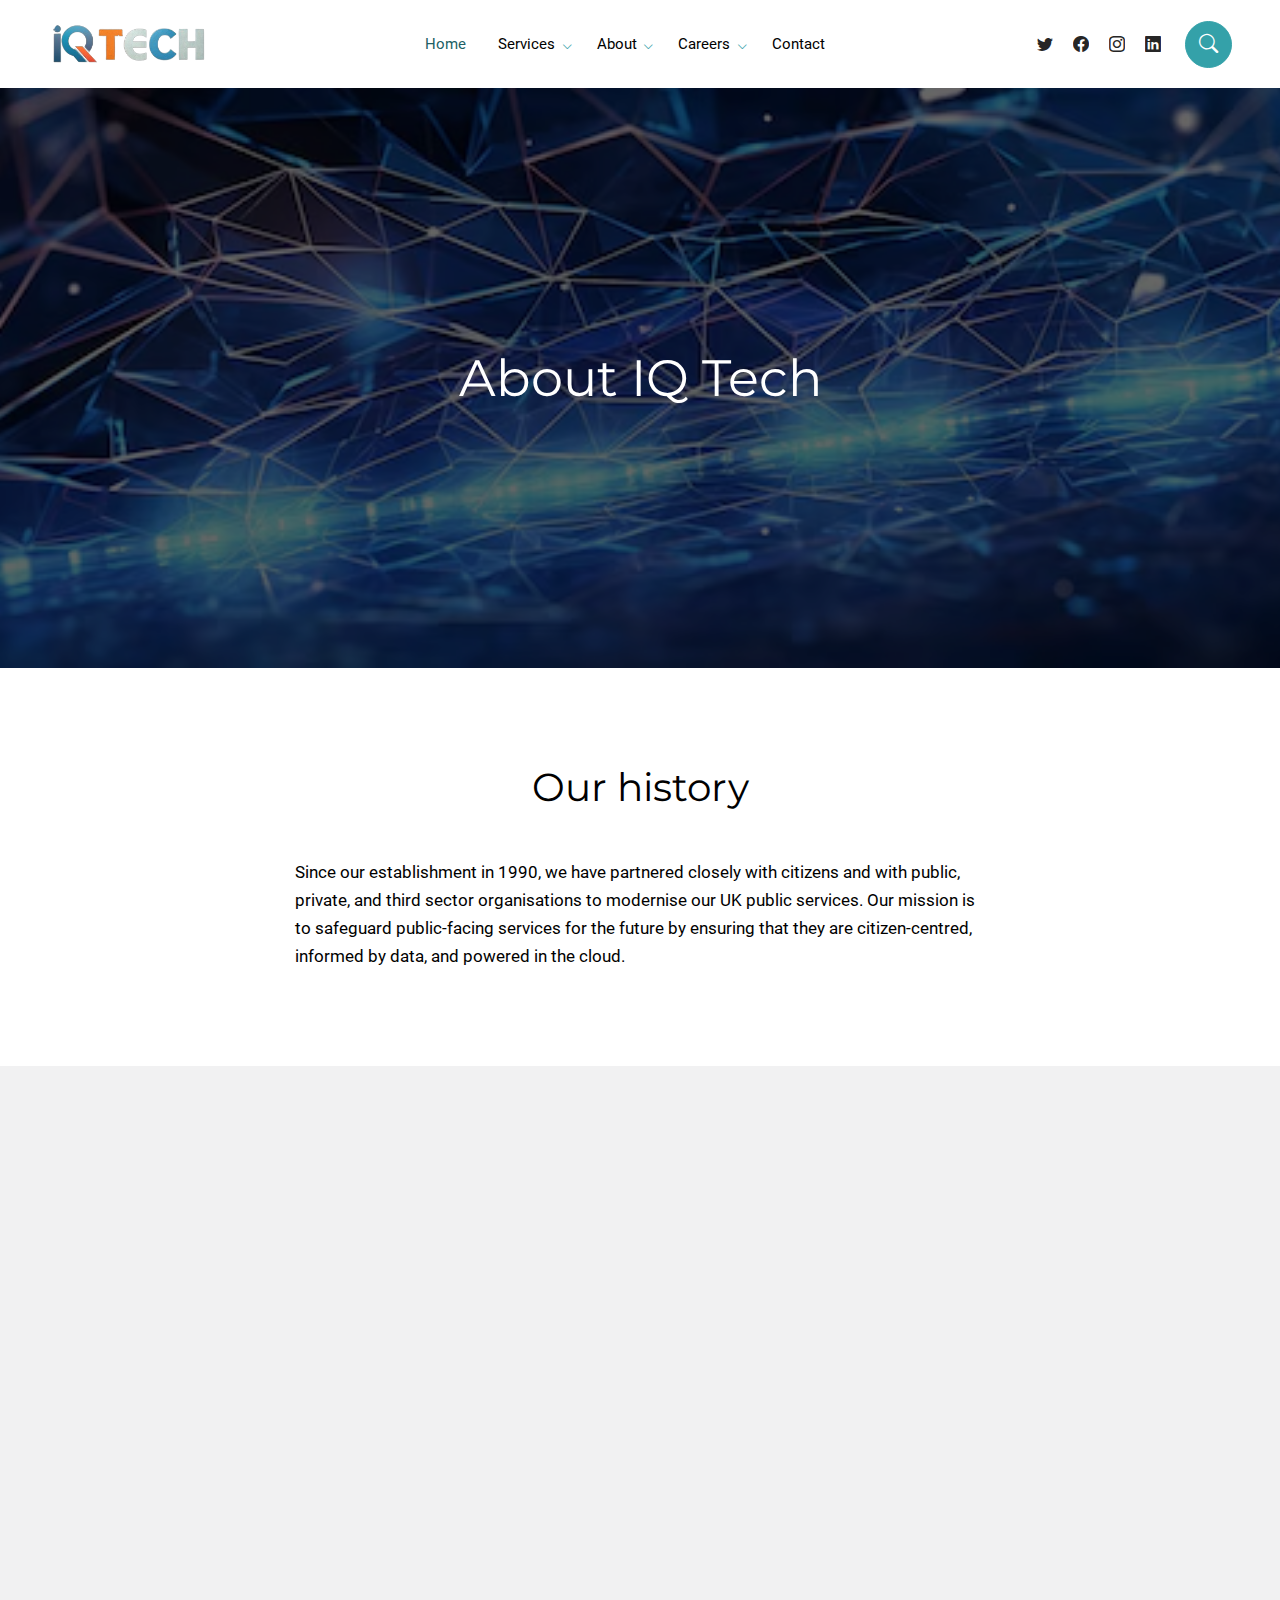
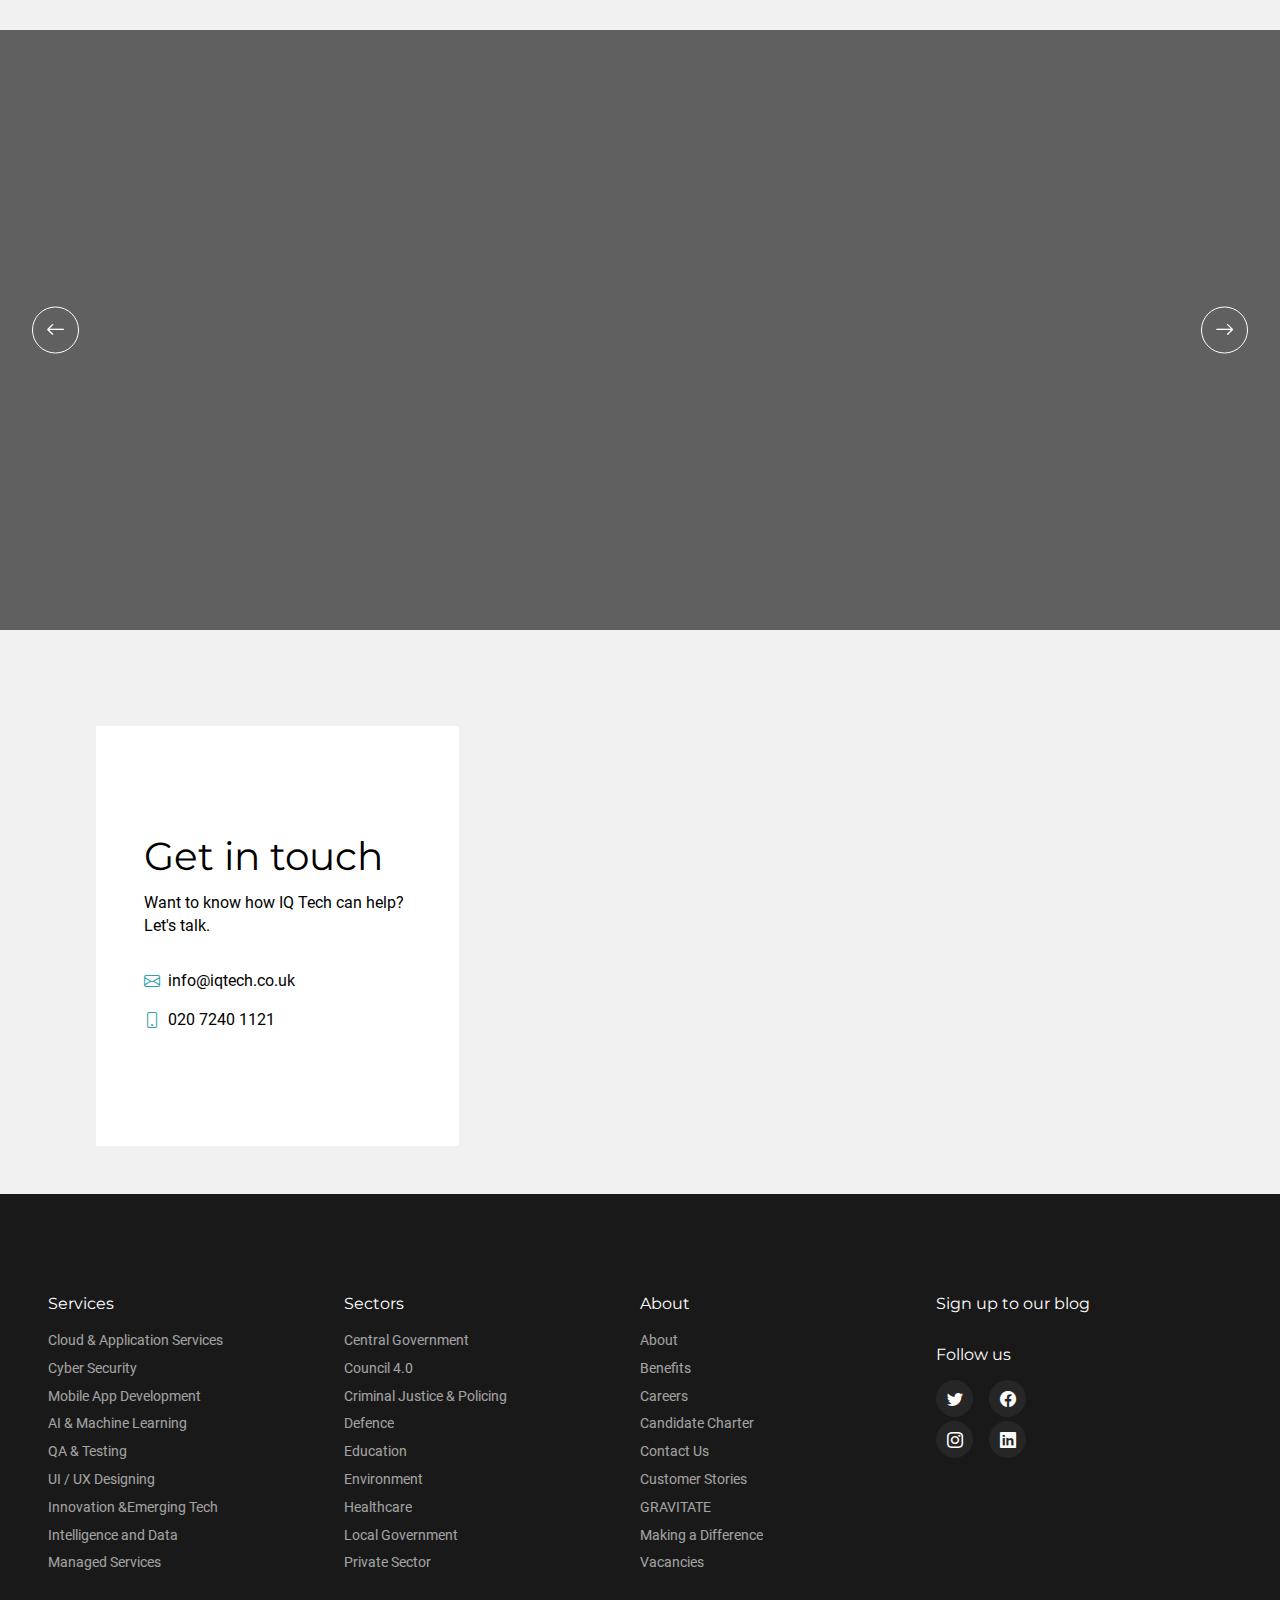
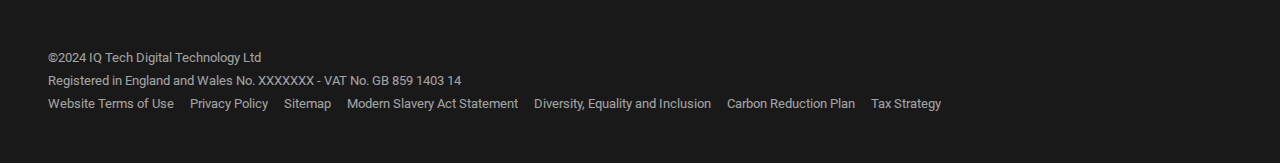
==== html/about.html @ 53923981 "some pages added" ====
<!DOCTYPE html>
<html lang="en" class=" supports csstransforms3d">

<head>
    <meta http-equiv="Content-Type" content="text/html; charset=UTF-8">

    <meta name="viewport" content="width=device-width, initial-scale=1, shrink-to-fit=no">
    <title>TECH - About</title>
    <meta name="description"
        content="Delivering end-to-end software solutions that are user-centric, secure, and designed for the future.">
    <meta property="og:locale" content="en_GB">
    <meta property="og:type" content="website">
    <meta property="og:title" content="IQ TECH">
    <meta property="og:description"
        content="Delivering end-to-end software solutions that are user-centric, secure, and designed for the future.">
    <!-- <meta property="og:url" content="https://methods.co.uk/"> -->
    <meta property="og:site_name" content="IQ TECH">
    <meta property="og:image" content="/image/favicon.png">

    <link data-size="32" rel="icon" type="image/png" sizes="32x32" href="/images/favicon.png">
    <link data-size="96" rel="icon" type="image/png" sizes="96x96" href="/images/favicon.png">
    <link data-size="16" rel="icon" type="image/png" sizes="16x16" href="/images/favicon.png">
    <meta name="robots" content="max-image-preview:large">
    <link rel="dns-prefetch" href="https://js-eu1.hs-scripts.com/">
    <style id="classic-theme-styles-inline-css" type="text/css">
        /*! This file is auto-generated */
        .wp-block-button__link {
            color: #fff;
            background-color: #32373c;
            border-radius: 9999px;
            box-shadow: none;
            text-decoration: none;
            padding: calc(.667em + 2px) calc(1.333em + 2px);
            font-size: 1.125em
        }

        .wp-block-file__button {
            background: #32373c;
            color: #fff;
            text-decoration: none
        }
    </style>
    <style id="global-styles-inline-css" type="text/css">
        body {
            --wp--preset--color--black: #000000;
            --wp--preset--color--cyan-bluish-gray: #abb8c3;
            --wp--preset--color--white: #ffffff;
            --wp--preset--color--pale-pink: #f78da7;
            --wp--preset--color--vivid-red: #cf2e2e;
            --wp--preset--color--luminous-vivid-orange: #ff6900;
            --wp--preset--color--luminous-vivid-amber: #fcb900;
            --wp--preset--color--light-green-cyan: #7bdcb5;
            --wp--preset--color--vivid-green-cyan: #00d084;
            --wp--preset--color--pale-cyan-blue: #8ed1fc;
            --wp--preset--color--vivid-cyan-blue: #0693e3;
            --wp--preset--color--vivid-purple: #9b51e0;
            --wp--preset--gradient--vivid-cyan-blue-to-vivid-purple: linear-gradient(135deg, rgba(6, 147, 227, 1) 0%, rgb(155, 81, 224) 100%);
            --wp--preset--gradient--light-green-cyan-to-vivid-green-cyan: linear-gradient(135deg, rgb(122, 220, 180) 0%, rgb(0, 208, 130) 100%);
            --wp--preset--gradient--luminous-vivid-amber-to-luminous-vivid-orange: linear-gradient(135deg, rgba(252, 185, 0, 1) 0%, rgba(255, 105, 0, 1) 100%);
            --wp--preset--gradient--luminous-vivid-orange-to-vivid-red: linear-gradient(135deg, rgba(255, 105, 0, 1) 0%, rgb(207, 46, 46) 100%);
            --wp--preset--gradient--very-light-gray-to-cyan-bluish-gray: linear-gradient(135deg, rgb(238, 238, 238) 0%, rgb(169, 184, 195) 100%);
            --wp--preset--gradient--cool-to-warm-spectrum: linear-gradient(135deg, rgb(74, 234, 220) 0%, rgb(151, 120, 209) 20%, rgb(207, 42, 186) 40%, rgb(238, 44, 130) 60%, rgb(251, 105, 98) 80%, rgb(254, 248, 76) 100%);
            --wp--preset--gradient--blush-light-purple: linear-gradient(135deg, rgb(255, 206, 236) 0%, rgb(152, 150, 240) 100%);
            --wp--preset--gradient--blush-bordeaux: linear-gradient(135deg, rgb(254, 205, 165) 0%, rgb(254, 45, 45) 50%, rgb(107, 0, 62) 100%);
            --wp--preset--gradient--luminous-dusk: linear-gradient(135deg, rgb(255, 203, 112) 0%, rgb(199, 81, 192) 50%, rgb(65, 88, 208) 100%);
            --wp--preset--gradient--pale-ocean: linear-gradient(135deg, rgb(255, 245, 203) 0%, rgb(182, 227, 212) 50%, rgb(51, 167, 181) 100%);
            --wp--preset--gradient--electric-grass: linear-gradient(135deg, rgb(202, 248, 128) 0%, rgb(113, 206, 126) 100%);
            --wp--preset--gradient--midnight: linear-gradient(135deg, rgb(2, 3, 129) 0%, rgb(40, 116, 252) 100%);
            --wp--preset--font-size--small: 13px;
            --wp--preset--font-size--medium: 20px;
            --wp--preset--font-size--large: 36px;
            --wp--preset--font-size--x-large: 42px;
            --wp--preset--spacing--20: 0.44rem;
            --wp--preset--spacing--30: 0.67rem;
            --wp--preset--spacing--40: 1rem;
            --wp--preset--spacing--50: 1.5rem;
            --wp--preset--spacing--60: 2.25rem;
            --wp--preset--spacing--70: 3.38rem;
            --wp--preset--spacing--80: 5.06rem;
            --wp--preset--shadow--natural: 6px 6px 9px rgba(0, 0, 0, 0.2);
            --wp--preset--shadow--deep: 12px 12px 50px rgba(0, 0, 0, 0.4);
            --wp--preset--shadow--sharp: 6px 6px 0px rgba(0, 0, 0, 0.2);
            --wp--preset--shadow--outlined: 6px 6px 0px -3px rgba(255, 255, 255, 1), 6px 6px rgba(0, 0, 0, 1);
            --wp--preset--shadow--crisp: 6px 6px 0px rgba(0, 0, 0, 1);
        }

        :where(.is-layout-flex) {
            gap: 0.5em;
        }

        :where(.is-layout-grid) {
            gap: 0.5em;
        }

        body .is-layout-flow>.alignleft {
            float: left;
            margin-inline-start: 0;
            margin-inline-end: 2em;
        }

        body .is-layout-flow>.alignright {
            float: right;
            margin-inline-start: 2em;
            margin-inline-end: 0;
        }

        body .is-layout-flow>.aligncenter {
            margin-left: auto !important;
            margin-right: auto !important;
        }

        body .is-layout-constrained>.alignleft {
            float: left;
            margin-inline-start: 0;
            margin-inline-end: 2em;
        }

        body .is-layout-constrained>.alignright {
            float: right;
            margin-inline-start: 2em;
            margin-inline-end: 0;
        }

        body .is-layout-constrained>.aligncenter {
            margin-left: auto !important;
            margin-right: auto !important;
        }

        body .is-layout-constrained> :where(:not(.alignleft):not(.alignright):not(.alignfull)) {
            max-width: var(--wp--style--global--content-size);
            margin-left: auto !important;
            margin-right: auto !important;
        }

        body .is-layout-constrained>.alignwide {
            max-width: var(--wp--style--global--wide-size);
        }

        body .is-layout-flex {
            display: flex;
        }

        body .is-layout-flex {
            flex-wrap: wrap;
            align-items: center;
        }

        body .is-layout-flex>* {
            margin: 0;
        }

        body .is-layout-grid {
            display: grid;
        }

        body .is-layout-grid>* {
            margin: 0;
        }

        :where(.wp-block-columns.is-layout-flex) {
            gap: 2em;
        }

        :where(.wp-block-columns.is-layout-grid) {
            gap: 2em;
        }

        :where(.wp-block-post-template.is-layout-flex) {
            gap: 1.25em;
        }

        :where(.wp-block-post-template.is-layout-grid) {
            gap: 1.25em;
        }

        .has-black-color {
            color: var(--wp--preset--color--black) !important;
        }

        .has-cyan-bluish-gray-color {
            color: var(--wp--preset--color--cyan-bluish-gray) !important;
        }

        .has-white-color {
            color: var(--wp--preset--color--white) !important;
        }

        .has-pale-pink-color {
            color: var(--wp--preset--color--pale-pink) !important;
        }

        .has-vivid-red-color {
            color: var(--wp--preset--color--vivid-red) !important;
        }

        .has-luminous-vivid-orange-color {
            color: var(--wp--preset--color--luminous-vivid-orange) !important;
        }

        .has-luminous-vivid-amber-color {
            color: var(--wp--preset--color--luminous-vivid-amber) !important;
        }

        .has-light-green-cyan-color {
            color: var(--wp--preset--color--light-green-cyan) !important;
        }

        .has-vivid-green-cyan-color {
            color: var(--wp--preset--color--vivid-green-cyan) !important;
        }

        .has-pale-cyan-blue-color {
            color: var(--wp--preset--color--pale-cyan-blue) !important;
        }

        .has-vivid-cyan-blue-color {
            color: var(--wp--preset--color--vivid-cyan-blue) !important;
        }

        .has-vivid-purple-color {
            color: var(--wp--preset--color--vivid-purple) !important;
        }

        .has-black-background-color {
            background-color: var(--wp--preset--color--black) !important;
        }

        .has-cyan-bluish-gray-background-color {
            background-color: var(--wp--preset--color--cyan-bluish-gray) !important;
        }

        .has-white-background-color {
            background-color: var(--wp--preset--color--white) !important;
        }

        .has-pale-pink-background-color {
            background-color: var(--wp--preset--color--pale-pink) !important;
        }

        .has-vivid-red-background-color {
            background-color: var(--wp--preset--color--vivid-red) !important;
        }

        .has-luminous-vivid-orange-background-color {
            background-color: var(--wp--preset--color--luminous-vivid-orange) !important;
        }

        .has-luminous-vivid-amber-background-color {
            background-color: var(--wp--preset--color--luminous-vivid-amber) !important;
        }

        .has-light-green-cyan-background-color {
            background-color: var(--wp--preset--color--light-green-cyan) !important;
        }

        .has-vivid-green-cyan-background-color {
            background-color: var(--wp--preset--color--vivid-green-cyan) !important;
        }

        .has-pale-cyan-blue-background-color {
            background-color: var(--wp--preset--color--pale-cyan-blue) !important;
        }

        .has-vivid-cyan-blue-background-color {
            background-color: var(--wp--preset--color--vivid-cyan-blue) !important;
        }

        .has-vivid-purple-background-color {
            background-color: var(--wp--preset--color--vivid-purple) !important;
        }

        .has-black-border-color {
            border-color: var(--wp--preset--color--black) !important;
        }

        .has-cyan-bluish-gray-border-color {
            border-color: var(--wp--preset--color--cyan-bluish-gray) !important;
        }

        .has-white-border-color {
            border-color: var(--wp--preset--color--white) !important;
        }

        .has-pale-pink-border-color {
            border-color: var(--wp--preset--color--pale-pink) !important;
        }

        .has-vivid-red-border-color {
            border-color: var(--wp--preset--color--vivid-red) !important;
        }

        .has-luminous-vivid-orange-border-color {
            border-color: var(--wp--preset--color--luminous-vivid-orange) !important;
        }

        .has-luminous-vivid-amber-border-color {
            border-color: var(--wp--preset--color--luminous-vivid-amber) !important;
        }

        .has-light-green-cyan-border-color {
            border-color: var(--wp--preset--color--light-green-cyan) !important;
        }

        .has-vivid-green-cyan-border-color {
            border-color: var(--wp--preset--color--vivid-green-cyan) !important;
        }

        .has-pale-cyan-blue-border-color {
            border-color: var(--wp--preset--color--pale-cyan-blue) !important;
        }

        .has-vivid-cyan-blue-border-color {
            border-color: var(--wp--preset--color--vivid-cyan-blue) !important;
        }

        .has-vivid-purple-border-color {
            border-color: var(--wp--preset--color--vivid-purple) !important;
        }

        .has-vivid-cyan-blue-to-vivid-purple-gradient-background {
            background: var(--wp--preset--gradient--vivid-cyan-blue-to-vivid-purple) !important;
        }

        .has-light-green-cyan-to-vivid-green-cyan-gradient-background {
            background: var(--wp--preset--gradient--light-green-cyan-to-vivid-green-cyan) !important;
        }

        .has-luminous-vivid-amber-to-luminous-vivid-orange-gradient-background {
            background: var(--wp--preset--gradient--luminous-vivid-amber-to-luminous-vivid-orange) !important;
        }

        .has-luminous-vivid-orange-to-vivid-red-gradient-background {
            background: var(--wp--preset--gradient--luminous-vivid-orange-to-vivid-red) !important;
        }

        .has-very-light-gray-to-cyan-bluish-gray-gradient-background {
            background: var(--wp--preset--gradient--very-light-gray-to-cyan-bluish-gray) !important;
        }

        .has-cool-to-warm-spectrum-gradient-background {
            background: var(--wp--preset--gradient--cool-to-warm-spectrum) !important;
        }

        .has-blush-light-purple-gradient-background {
            background: var(--wp--preset--gradient--blush-light-purple) !important;
        }

        .has-blush-bordeaux-gradient-background {
            background: var(--wp--preset--gradient--blush-bordeaux) !important;
        }

        .has-luminous-dusk-gradient-background {
            background: var(--wp--preset--gradient--luminous-dusk) !important;
        }

        .has-pale-ocean-gradient-background {
            background: var(--wp--preset--gradient--pale-ocean) !important;
        }

        .has-electric-grass-gradient-background {
            background: var(--wp--preset--gradient--electric-grass) !important;
        }

        .has-midnight-gradient-background {
            background: var(--wp--preset--gradient--midnight) !important;
        }

        .has-small-font-size {
            font-size: var(--wp--preset--font-size--small) !important;
        }

        .has-medium-font-size {
            font-size: var(--wp--preset--font-size--medium) !important;
        }

        .has-large-font-size {
            font-size: var(--wp--preset--font-size--large) !important;
        }

        .has-x-large-font-size {
            font-size: var(--wp--preset--font-size--x-large) !important;
        }

        .wp-block-navigation a:where(:not(.wp-element-button)) {
            color: inherit;
        }

        :where(.wp-block-post-template.is-layout-flex) {
            gap: 1.25em;
        }

        :where(.wp-block-post-template.is-layout-grid) {
            gap: 1.25em;
        }

        :where(.wp-block-columns.is-layout-flex) {
            gap: 2em;
        }

        :where(.wp-block-columns.is-layout-grid) {
            gap: 2em;
        }

        .wp-block-pullquote {
            font-size: 1.5em;
            line-height: 1.6;
        }
    </style>
    <link rel="stylesheet" href="https://cdn.jsdelivr.net/npm/bootstrap-icons@1.11.3/font/bootstrap-icons.min.css">
    <link rel="stylesheet" href="/stylesheet/style.css" media="all">
    <!-- <link rel="stylesheet" href="/stylesheet/cloud.css" media="all"> -->
    <!-- <link rel="stylesheet" href="/stylesheet/service_style.css" media="all"> -->
    <script type="text/javascript" async="" src="/javascript/js"></script>
    <script type="text/javascript" class="hsq-set-content-id" data-content-id="standard-page">
        var _hsq = _hsq || [];
        _hsq.push(["setContentType", "standard-page"]);
    </script>

    <!-- <script type="text/javascript" charset="UTF-8"   src="/javascript/05c82fe4e4d22ca01578c3bb2ef0203f.js.download"></script> -->

</head>


<body class="page-template-default page page-id-196 page-child parent-pageid-122">
    <div id="hs-web-interactives-top-push-anchor" class="go3670563033"></div>

    <header data-current-page="home" class="section-in section-been">
        <nav id="main-nav" class="c-main-nav">
            <div class="container">
                <div class="c-main-nav-logo">
                    <a href="/index.html" class="logo-container"><img src="/images/logo.png" alt="IQ TECH"></a>
                </div>
                <ul class="c-main-nav-links c-main-nav-links--p">
                    <li class="page-link" data-page-name="home">
                        <a href="/index.html">Home</a>
                    </li>

                    <li class="page-link has-children" tabindex="0" data-page-name="Services">
                        <a href="/html/services.html">Services<i class="bi-chevron-down"></i></a>
                        <div class="children">
                            <div class="children__title">
                                <p>What we do</p>
                                <p class="h3">Services &amp; solutions</p>
                            </div>
                            <ul class="children__links">
                                <li>
                                    <a href="/html/cloud.html"><span>Cloud and Application Services<i
                                                class="bi-arrow-right"></i></span></a>
                                </li>
                                <li>
                                    <a href=""><span>Cyber Security<i class="bi-arrow-right"></i></span></a>
                                </li>
                                <li>
                                    <a href=""><span>Mobile App Development<i class="bi-arrow-right"></i></span></a>
                                </li>
                                <li>
                                    <a href=""><span>AI & Machine Learning<i class="bi-arrow-right"></i></span></a>
                                </li>
                                <li>
                                    <a href=""><span>UI/UX Designing<i class="bi-arrow-right"></i></span></a>
                                </li>
                                <li>
                                    <a href=""><span>QA & Testing<i class="bi-arrow-right"></i></span></a>
                                </li>
                                <li>
                                    <a href=""><span>Innovation and Emerging Technology<i
                                                class="bi-arrow-right"></i></span></a>
                                </li>
                                <li>
                                    <a href=""><span>Intelligence and Data<i class="bi-arrow-right"></i></span></a>
                                </li>
                                <li>
                                    <a href=""><span>Managed Services<i class="bi-arrow-right"></i></span></a>
                                </li>

                            </ul>
                        </div>
                        <i class="bi-chevron-down"></i>
                    </li>

                    <li class="page-link has-children " tabindex="0" data-page-name="about">
                        <a href="/html/about.html">About<i class="bi-chevron-down"></i></a>
                        <div class="children">
                            <div class="children__title">
                                <p>About</p>
                                <p class="h3">Who we are</p>
                            </div>
                            <ul class="children__links">
                                <li>
                                    <a href="#"><span>Customer Stories<i class="bi-arrow-right"></i></span></a>
                                    <span class="sub-text">View our work</span>
                                </li>
                                <li>
                                    <a href="#"><span>Frameworks<i class="bi-arrow-right"></i></span></a>
                                    <span class="sub-text">Procuring through Iq Tech frameworks</span>
                                </li>
                                <li>
                                    <a href="#"><span>Making a
                                            Difference<i class="bi-arrow-right"></i></span></a>
                                    <span class="sub-text">Our social value approach</span>
                                </li>
                                <li>
                                    <a href="#"><span>Partnerships<i class="bi-arrow-right"></i></span></a>
                                    <span class="sub-text">Our partners</span>
                                </li>

                            </ul>
                        </div>
                        <i class="bi-chevron-down"></i>
                    </li>

                    <li class="page-link has-children" tabindex="0" data-page-name="careers">
                        <a href="#">Careers<i class="bi-chevron-down"></i></a>
                        <div class="children">
                            <div class="children__title">
                                <p>Careers</p>
                                <p class="h3">Work with us</p>
                            </div>
                            <ul class="children__links">
                                <li>
                                    <a href="#"><span>Benefits<i class="bi-arrow-right"></i></span></a>
                                    <span class="sub-text">We offer a range of benefits</span>
                                </li>
                                <li>
                                    <a href="#"><span>Candidate Charter<i class="bi-arrow-right"></i></span></a>
                                    <span class="sub-text">Our promise to you as an applicant</span>
                                </li>

                                <li>
                                    <a href="#"><span>Vacancies<i class="bi-arrow-right"></i></span></a>
                                    <span class="sub-text">View our vacancies</span>
                                </li>
                                <li>
                                    <a href="#"><span>GRAVITATE<i class="bi-arrow-right"></i></span></a>
                                    <span class="sub-text">Graduates, Returners, Apprentices, Veterans, Interns, Into
                                        tech and Transformation Employment</span>
                                </li>
                            </ul>
                        </div>
                        <i class="bi-chevron-down"></i>
                    </li>

                    <li class="page-link" data-page-name="contact-us">
                        <a href="#">Contact</a>
                    </li>
                </ul>

                <ul class="c-main-nav-links c-main-nav-links--s">
                    <li class="page-link page-link--social"><a href="#" target="_blank" rel="noreferrer"
                            aria-label="Follow us on Twitter"><i class="bi-twitter"></i></a></li>
                    <li class="page-link page-link--social"><a href="#" target="_blank" rel="noreferrer"
                            aria-label="Follow us on Facebook"><i class="bi-facebook"></i></a></li>
                    <li class="page-link page-link--social"><a href="#" target="_blank" rel="noreferrer"
                            aria-label="Follow us on Instagram"><i class="bi-instagram"></i></a></li>
                    <li class="page-link page-link--social"><a href="#" target="_blank" rel="noreferrer"
                            aria-label="Follow us on LinkedIn"><i class="bi-linkedin"></i></a></li>
                    <li class="search">
                        <a href="#" id="s-trigger" class="s-trigger" aria-label="Search">
                            <i class="bi-search"></i>
                        </a>
                        <form role="search" method="get" id="searchform" class="searchform" action=""
                            data-hs-cf-bound="true">
                            <div>
                                <label class="screen-reader-text" for="s">Search for:</label>
                                <input type="text" value="" name="s" id="s">
                                <input type="submit" id="searchsubmit" value="Search">
                            </div>
                        </form> <button id="close-search" class="close" aria-label="Close search bar"><i
                                class="bi-plus"></i></button>
                    </li>
                </ul>

                <button id="nav-toggle" class="nav-toggle">
                    Menu
                    <span class="lines"></span>
                </button>
            </div>
        </nav>
    </header>

    <main>
        <section class="c-page-header ll-image section-been section-init"
            style="background-image: url(&quot;/images/background.png&quot;);">
            <div class="container">
                <div class="c-page-header-inner">
                    <div class="c-page-header-content">
                        <h1>About IQ Tech</h1>
                    </div>
                </div>
            </div>
        </section> <!-- blocks -->
        <section class="c-block c-block--cols section-in section-been">
            <div class="container container--block">
                <h2 class="c-block-title">Our history</h2>
            </div>
            <div class="container container--sml narrow">
                <div class="col">
                    <div class="wysiwyg-content">
                        <p style="text-align: left;">Since our establishment in 1990, we have partnered closely with
                            citizens and with public, private, and third sector organisations to modernise our UK public
                            services. Our mission is to safeguard public-facing services for the future by ensuring that
                            they are citizen-centred, informed by data, and powered in the cloud.</p>
                    </div>
                </div>
            </div>
            <div class="container container--block">
            </div>
        </section>


        <section class="c-block c-block--cols c-block--grey section-init">
            <div class="container container--block">
                <h2 class="c-block-title">We’re committed to having a positive social impact and enjoy an enviable track
                    record of delivering real savings and benefits</h2>
            </div>
            <div class="container container--sml">
                <div class="col col--50">
                    <div class="wysiwyg-content">
                        <p>We achieve social impact by helping you move from siloed, legacy infrastructure to modern,
                            data-enabled technology and ways of working. This allows you to keep infrastructure costs
                            low and focus on doing what you do best, i.e. delivering front-line services.</p>
                    </div>
                </div>
                <div class="col col--50">
                    <div class="wysiwyg-content">
                        <p><span class="TextRun SCXW76545193 BCX0" lang="EN-US" xml:lang="EN-US"
                                data-contrast="none"><span class="NormalTextRun SCXW76545193 BCX0">With Methods, you
                                    access a range of specialist skills and industry expertise to transform
                                    your&nbsp;</span></span><span class="TextRun SCXW76545193 BCX0" lang="EN-US"
                                xml:lang="EN-US" data-contrast="none"><span
                                    class="SpellingError SCXW76545193 BCX0">organisation</span></span><span
                                class="TextRun SCXW76545193 BCX0" lang="EN-US" xml:lang="EN-US"
                                data-contrast="none"><span class="NormalTextRun SCXW76545193 BCX0">&nbsp;for the digital
                                    age, break free of expensive suppliers, and take control of your customer
                                    relationships and operating model.</span></span><span class="EOP SCXW76545193 BCX0"
                                data-ccp-props="{&quot;201341983&quot;:0,&quot;335559739&quot;:160,&quot;335559740&quot;:259}">&nbsp;</span>
                        </p>
                    </div>
                </div>
            </div>
            <div class="container container--block">
            </div>
        </section>


        <section class="c-block c-block--customer-stories no-cta full-w no-p section-init">
            <div id="c-customer-stories-list-full-w"
                class="c-customer-stories-list-full-w slick-initialized slick-slider"><button
                    class="slick-prev slick-arrow" aria-label="Previous" type="button" fdprocessedid="vdh427"><i
                        class="bi-arrow-left"></i></button>
                <div class="slick-list draggable">
                    <div class="slick-track"
                        style="opacity: 1; width: 16720px; transform: translate3d(-1520px, 0px, 0px);">
                        <div class="ll-image customer-story slick-slide slick-cloned" data-ll-type="bg"
                            data-ll-src="/wp-content/uploads/2020/04/laptop-2557468_1920.jpg" data-slick-index="-1"
                            aria-hidden="true" tabindex="-1" style="width: 1520px; height: 463.2px;">
                            <div class="container">
                                <div class="customer-story__content">
                                    <div class="ll-image logo-wrapper" data-ll-type="el"
                                        data-ll-src="/wp-content/uploads/2020/04/Innovate-UK-logo.png"
                                        data-ll-alt="Innovate UK logo"></div>
                                    <h3><span>Salesforce® CRM implementation</span></h3>
                                    <p class="p-lg">Getting rid of old data silos and bringing all the customer data
                                        onto one platform has enabled Innovate UK to improve its communication with
                                        customers and its service delivery</p>
                                    <div class="cta-wrapper">
                                        <a href="https://methods.co.uk/customer-stories/salesforce-crm-implementation/"
                                            class="btn" tabindex="-1"><span>Read full story</span><i
                                                class="bi-arrow-right"></i></a>
                                    </div>
                                </div>
                            </div>
                        </div>
                        <div class="ll-image customer-story slick-slide slick-current slick-active" data-ll-type="bg"
                            data-ll-src="/wp-content/uploads/2020/05/National-Lottery-Heritage-Fund.jpg"
                            data-slick-index="0" aria-hidden="false" style="width: 1520px; height: 463.2px;">
                            <div class="container">
                                <div class="customer-story__content">
                                    <div class="ll-image logo-wrapper" data-ll-type="el"
                                        data-ll-src="/wp-content/uploads/2020/03/English-logo-Colour-CMYK-PNG.png"
                                        data-ll-alt="Heritage Fund logo"></div>
                                    <h3><span>Implementing a grants system that could be easily adapted to meet
                                            ever-changing business needs</span></h3>
                                    <p class="p-lg">NLHF required a single view system that would improve monitoring and
                                        authorisation of grants</p>
                                    <div class="cta-wrapper">
                                        <a href="https://methods.co.uk/customer-stories/implementing-a-grants-system-that-could-be-easily-adapted-to-meet-ever-changing-business-needs/"
                                            class="btn" tabindex="0"><span>Read full story</span><i
                                                class="bi-arrow-right"></i></a>
                                    </div>
                                </div>
                            </div>
                        </div>
                        <div class="ll-image customer-story slick-slide" data-ll-type="bg"
                            data-ll-src="/wp-content/uploads/2020/08/Swindon-Council-Customer-Story.jpg"
                            data-slick-index="1" aria-hidden="true" tabindex="-1"
                            style="width: 1520px; height: 463.2px;">
                            <div class="container">
                                <div class="customer-story__content">
                                    <div class="ll-image logo-wrapper" data-ll-type="el"
                                        data-ll-src="/wp-content/uploads/2020/03/Swindon-Borough-Council.png"
                                        data-ll-alt="Swindon Borough Council logo"></div>
                                    <h3><span>Transforming services through digital adoption</span></h3>
                                    <p class="p-lg">Methods worked collaboratively with the council to identify and
                                        provide business cases with saving opportunities of approximately £3M as part of
                                        digital transformation</p>
                                    <div class="cta-wrapper">
                                        <a href="https://methods.co.uk/customer-stories/transforming-services-through-digital-adoption/"
                                            class="btn" tabindex="-1"><span>Read full story</span><i
                                                class="bi-arrow-right"></i></a>
                                    </div>
                                </div>
                            </div>
                        </div>
                        <div class="ll-image customer-story slick-slide" data-ll-type="bg"
                            data-ll-src="/wp-content/uploads/2020/04/ESFA-Apprenticeship.jpg" data-slick-index="2"
                            aria-hidden="true" tabindex="-1" style="width: 1520px; height: 463.2px;">
                            <div class="container">
                                <div class="customer-story__content">
                                    <div class="ll-image logo-wrapper" data-ll-type="el"
                                        data-ll-src="/wp-content/uploads/2020/03/ESFA_v1.png"
                                        data-ll-alt="Education &amp; Skills Funding Agency logo"></div>
                                    <h3><span>Mapping out a ‘future state’ for the Education and Skills Funding Agency
                                            Apprenticeship Service</span></h3>
                                    <p class="p-lg">ESFA were looking to map out a ‘future state’ for their
                                        Apprenticeship Service enabling them to achieve ambitious government targets</p>
                                    <div class="cta-wrapper">
                                        <a href="https://methods.co.uk/customer-stories/mapping-out-a-future-state-for-the-education-and-skills-funding-agency-apprenticeship-service/"
                                            class="btn" tabindex="-1"><span>Read full story</span><i
                                                class="bi-arrow-right"></i></a>
                                    </div>
                                </div>
                            </div>
                        </div>
                        <div class="ll-image customer-story slick-slide" data-ll-type="bg"
                            data-ll-src="/wp-content/uploads/2020/04/Ethnicity-Facts-Figures.jpg" data-slick-index="3"
                            aria-hidden="true" tabindex="-1" style="width: 1520px; height: 463.2px;">
                            <div class="container">
                                <div class="customer-story__content">
                                    <div class="ll-image logo-wrapper" data-ll-type="el"
                                        data-ll-src="/wp-content/uploads/2020/05/Race-Disparity-Unit.png"
                                        data-ll-alt="Race Disparity Unit Logo"></div>
                                    <h3><span>Making data accessible to everyone</span></h3>
                                    <p class="p-lg">Discover how we brought datasets from across government together in
                                        a solution the UK Statistics Authority described as “an exemplar”</p>
                                    <div class="cta-wrapper">
                                        <a href="https://methods.co.uk/customer-stories/making-data-accessible-to-everyone/"
                                            class="btn" tabindex="-1"><span>Read full story</span><i
                                                class="bi-arrow-right"></i></a>
                                    </div>
                                </div>
                            </div>
                        </div>
                        <div class="ll-image customer-story slick-slide" data-ll-type="bg"
                            data-ll-src="/wp-content/uploads/2020/04/laptop-2557468_1920.jpg" data-slick-index="4"
                            aria-hidden="true" tabindex="-1" style="width: 1520px; height: 463.2px;">
                            <div class="container">
                                <div class="customer-story__content">
                                    <div class="ll-image logo-wrapper" data-ll-type="el"
                                        data-ll-src="/wp-content/uploads/2020/04/Innovate-UK-logo.png"
                                        data-ll-alt="Innovate UK logo"></div>
                                    <h3><span>Salesforce® CRM implementation</span></h3>
                                    <p class="p-lg">Getting rid of old data silos and bringing all the customer data
                                        onto one platform has enabled Innovate UK to improve its communication with
                                        customers and its service delivery</p>
                                    <div class="cta-wrapper">
                                        <a href="https://methods.co.uk/customer-stories/salesforce-crm-implementation/"
                                            class="btn" tabindex="-1"><span>Read full story</span><i
                                                class="bi-arrow-right"></i></a>
                                    </div>
                                </div>
                            </div>
                        </div>
                        <div class="ll-image customer-story slick-slide slick-cloned" data-ll-type="bg"
                            data-ll-src="/wp-content/uploads/2020/05/National-Lottery-Heritage-Fund.jpg"
                            data-slick-index="5" aria-hidden="true" tabindex="-1"
                            style="width: 1520px; height: 463.2px;">
                            <div class="container">
                                <div class="customer-story__content">
                                    <div class="ll-image logo-wrapper" data-ll-type="el"
                                        data-ll-src="/wp-content/uploads/2020/03/English-logo-Colour-CMYK-PNG.png"
                                        data-ll-alt="Heritage Fund logo"></div>
                                    <h3><span>Implementing a grants system that could be easily adapted to meet
                                            ever-changing business needs</span></h3>
                                    <p class="p-lg">NLHF required a single view system that would improve monitoring and
                                        authorisation of grants</p>
                                    <div class="cta-wrapper">
                                        <a href="https://methods.co.uk/customer-stories/implementing-a-grants-system-that-could-be-easily-adapted-to-meet-ever-changing-business-needs/"
                                            class="btn" tabindex="-1"><span>Read full story</span><i
                                                class="bi-arrow-right"></i></a>
                                    </div>
                                </div>
                            </div>
                        </div>
                        <div class="ll-image customer-story slick-slide slick-cloned" data-ll-type="bg"
                            data-ll-src="/wp-content/uploads/2020/08/Swindon-Council-Customer-Story.jpg"
                            data-slick-index="6" aria-hidden="true" tabindex="-1"
                            style="width: 1520px; height: 463.2px;">
                            <div class="container">
                                <div class="customer-story__content">
                                    <div class="ll-image logo-wrapper" data-ll-type="el"
                                        data-ll-src="/wp-content/uploads/2020/03/Swindon-Borough-Council.png"
                                        data-ll-alt="Swindon Borough Council logo"></div>
                                    <h3><span>Transforming services through digital adoption</span></h3>
                                    <p class="p-lg">Methods worked collaboratively with the council to identify and
                                        provide business cases with saving opportunities of approximately £3M as part of
                                        digital transformation</p>
                                    <div class="cta-wrapper">
                                        <a href="https://methods.co.uk/customer-stories/transforming-services-through-digital-adoption/"
                                            class="btn" tabindex="-1"><span>Read full story</span><i
                                                class="bi-arrow-right"></i></a>
                                    </div>
                                </div>
                            </div>
                        </div>
                        <div class="ll-image customer-story slick-slide slick-cloned" data-ll-type="bg"
                            data-ll-src="/wp-content/uploads/2020/04/ESFA-Apprenticeship.jpg" data-slick-index="7"
                            aria-hidden="true" tabindex="-1" style="width: 1520px; height: 463.2px;">
                            <div class="container">
                                <div class="customer-story__content">
                                    <div class="ll-image logo-wrapper" data-ll-type="el"
                                        data-ll-src="/wp-content/uploads/2020/03/ESFA_v1.png"
                                        data-ll-alt="Education &amp; Skills Funding Agency logo"></div>
                                    <h3><span>Mapping out a ‘future state’ for the Education and Skills Funding Agency
                                            Apprenticeship Service</span></h3>
                                    <p class="p-lg">ESFA were looking to map out a ‘future state’ for their
                                        Apprenticeship Service enabling them to achieve ambitious government targets</p>
                                    <div class="cta-wrapper">
                                        <a href="https://methods.co.uk/customer-stories/mapping-out-a-future-state-for-the-education-and-skills-funding-agency-apprenticeship-service/"
                                            class="btn" tabindex="-1"><span>Read full story</span><i
                                                class="bi-arrow-right"></i></a>
                                    </div>
                                </div>
                            </div>
                        </div>
                        <div class="ll-image customer-story slick-slide slick-cloned" data-ll-type="bg"
                            data-ll-src="/wp-content/uploads/2020/04/Ethnicity-Facts-Figures.jpg" data-slick-index="8"
                            aria-hidden="true" tabindex="-1" style="width: 1520px; height: 463.2px;">
                            <div class="container">
                                <div class="customer-story__content">
                                    <div class="ll-image logo-wrapper" data-ll-type="el"
                                        data-ll-src="/wp-content/uploads/2020/05/Race-Disparity-Unit.png"
                                        data-ll-alt="Race Disparity Unit Logo"></div>
                                    <h3><span>Making data accessible to everyone</span></h3>
                                    <p class="p-lg">Discover how we brought datasets from across government together in
                                        a solution the UK Statistics Authority described as “an exemplar”</p>
                                    <div class="cta-wrapper">
                                        <a href="https://methods.co.uk/customer-stories/making-data-accessible-to-everyone/"
                                            class="btn" tabindex="-1"><span>Read full story</span><i
                                                class="bi-arrow-right"></i></a>
                                    </div>
                                </div>
                            </div>
                        </div>
                        <div class="ll-image customer-story slick-slide slick-cloned" data-ll-type="bg"
                            data-ll-src="/wp-content/uploads/2020/04/laptop-2557468_1920.jpg" data-slick-index="9"
                            aria-hidden="true" tabindex="-1" style="width: 1520px; height: 463.2px;">
                            <div class="container">
                                <div class="customer-story__content">
                                    <div class="ll-image logo-wrapper" data-ll-type="el"
                                        data-ll-src="/wp-content/uploads/2020/04/Innovate-UK-logo.png"
                                        data-ll-alt="Innovate UK logo"></div>
                                    <h3><span>Salesforce® CRM implementation</span></h3>
                                    <p class="p-lg">Getting rid of old data silos and bringing all the customer data
                                        onto one platform has enabled Innovate UK to improve its communication with
                                        customers and its service delivery</p>
                                    <div class="cta-wrapper">
                                        <a href="https://methods.co.uk/customer-stories/salesforce-crm-implementation/"
                                            class="btn" tabindex="-1"><span>Read full story</span><i
                                                class="bi-arrow-right"></i></a>
                                    </div>
                                </div>
                            </div>
                        </div>
                    </div>
                </div>




                <button class="slick-next slick-arrow" aria-label="Next" type="button" fdprocessedid="sicym"><i
                        class="bi-arrow-right"></i></button>
            </div>
            <div class="container container--block">
            </div>
        </section>
        <section class="c-cta-footer section-init">
            <div class="container">
                <div class="ll-image col col--50 col--md-66 c-cta-footer-cover" data-ll-type="bg"
                    data-ll-src="/images/contact.jpeg"></div>
                <div class="col col--50 col--md-33 c-cta-footer-content">
                    <div class="cta-footer-content-inner">
                        <h2 class="">Get in touch</h2>
                        <p class="sub-text">Want to know how IQ Tech can help? Let's talk.</p>
                        <p class="p-l"><i class="bi bi-envelope"></i><a
                                href="mailto:info@Iqtech.co.uk">info@iqtech.co.uk</a>
                        </p>
                        <p class="p-l"><i class="bi-phone"></i><a href="tel:02072401121">020 7240 1121</a></p>
                    </div>
                </div>
            </div>
        </section>
    </main>


    <footer class="section-init">
        <div class="container">
            <nav class="footer">
                <div class="footer-menu-col">
                    <h3>Services</h3>
                    <ul class="menu">
                        <li><a href="#">Cloud & Application Services</a></li>
                        <li><a href="#">Cyber Security</a></li>
                        <li><a href=#>Mobile App Development</a></li>
                        <li><a href="#">AI & Machine Learning</a></li>
                        <li><a href="#">QA & Testing</a></li>
                        <li><a href="#">UI / UX Designing</a></li>
                        <li><a href="#">Innovation &amp;Emerging Tech</a></li>
                        <li><a href="#">Intelligence and Data</a></li>
                        <li><a href="#">Managed Services</a></li>

                    </ul>
                </div>
                <div class="footer-menu-col">
                    <h3>Sectors</h3>
                    <ul class="menu">
                        <li><a href="#">Central Government</a>
                        </li>
                        <li><a href="#" target="_blank" rel="noreferrer">Council 4.0</a>
                        </li>
                        <li><a href="#">Criminal Justice &amp; Policing</a></li>
                        <li><a href="#">Defence</a></li>
                        <li><a href="#">Education</a></li>
                        <li><a href="#">Environment</a></li>
                        <li><a href="#">Healthcare</a></li>
                        <li><a href="#">Local Government</a></li>
                        <li><a href="#">Private Sector</a></li>
                    </ul>
                </div>
                <div class="footer-menu-col">
                    <h3>About</h3>
                    <ul class="menu">

                        <li><a href="#">About</a></li>
                        <li><a href="#">Benefits</a></li>
                        <li><a href="#">Careers</a></li>
                        <li><a href="#">Candidate Charter</a></li>
                        <li><a href="#">Contact Us</a></li>
                        <li><a href="#">Customer Stories</a></li>

                        <li><a href="#">GRAVITATE</a></li>
                        <li><a href="#">Making a Difference</a></li>

                        <li><a href="#">Vacancies</a></li>
                    </ul>
                </div>
            </nav>
            <div class="footer-follow">
                <h3>Sign up to our blog</h3>
                <script src="/javascript/forms2.min.js.download"></script>
                <form id="mktoForm_1187" data-hs-cf-bound="true"></form>
                <script>MktoForms2.loadForm("//app-lon09.marketo.com", "712-UQW-323", 1187);</script>
                <h3>Follow us</h3>
                <ul class="social-links">
                    <li><a href="#" rel="noreferrer" target="_blank" aria-label="Follow us on Twitter"><i
                                class="bi-twitter"></i></a></li>
                    <li><a href="#" rel="noreferrer" target="_blank" aria-label="Follow us on Facebook"><i
                                class="bi-facebook"></i></a></li>
                </ul>
                <ul class="social-links">
                    <li><a href="#" rel="noreferrer" target="_blank" aria-label="Follow us on Instagram"><i
                                class="bi-instagram"></i></a></li>
                    <li><a href="#" rel="noreferrer" target="_blank" aria-label="Follow us on LinkedIn"><i
                                class="bi-linkedin"></i></a></li>
                </ul>
            </div>
            <div class="footer-btm">
                <div class="footer-btm-container">
                    <div class="legal-copy">
                        <p>©2024 IQ Tech Digital Technology Ltd<br>
                            Registered in England and Wales No. XXXXXXX - VAT No. GB 859 1403 14</p>
                    </div>
                    <nav class="footer-legal">
                        <ul class="menu">
                            <li><a href="" target="_blank" rel="noreferrer">Website Terms of Use</a></li>
                            <li><a href="" target="_blank" rel="noreferrer">Privacy Policy</a></li>
                            <li><a href="">Sitemap</a></li>
                            <li><a href="" target="_blank" rel="noreferrer">Modern Slavery Act Statement</a></li>
                            <li><a href="" target="_blank" rel="noreferrer">Diversity, Equality and Inclusion</a></li>
                            <li><a href="" target="_blank" rel="noreferrer">Carbon Reduction Plan</a></li>
                            <li><a href="" target="_blank" rel="noreferrer">Tax Strategy</a></li>
                        </ul>
                    </nav>
                </div>
            </div>
        </div>
    </footer>

    <div id="overlay" class="site-overlay"></div>
    <script type="text/javascript" src="/javascript/scripts.js.download"></script>
    <script type="text/javascript" src="/javascript/app.js.download"></script>
    <!-- <script type="text/javascript" id="leadin-script-loader-js-js-extra">
        /* <![CDATA[ */
        var leadin_wordpress = { "userRole": "visitor", "pageType": "home", "leadinPluginVersion": "10.2.23" };
        /* ]]> */
    </script> -->
    <!-- <script type="text/javascript" src="./Methods_files/143189852(2).js.download"
        id="leadin-script-loader-js-js"></script> -->
    <!-- <script type="text/javascript"
        id="">(function () { function b() { !1 === c && (c = !0, Munchkin.init("712-UQW-323")) } var c = !1, a = document.createElement("script"); a.type = "text/javascript"; a.async = !0; a.src = "//munchkin.marketo.net/munchkin.js"; a.onreadystatechange = function () { "complete" != this.readyState && "loaded" != this.readyState || b() }; a.onload = b; document.getElementsByTagName("head")[0].appendChild(a) })();</script>
    <script type="text/javascript"
        id="">_linkedin_partner_id = "2564300"; window._linkedin_data_partner_ids = window._linkedin_data_partner_ids || []; window._linkedin_data_partner_ids.push(_linkedin_partner_id);</script>
    <script type="text/javascript"
        id="">(function () { var b = document.getElementsByTagName("script")[0], a = document.createElement("script"); a.type = "text/javascript"; a.async = !0; a.src = "https://snap.licdn.com/li.lms-analytics/insight.min.js"; b.parentNode.insertBefore(a, b) })();</script>
    <noscript> <img height="1" width="1" style="display:none;" alt=""
            src="https://px.ads.linkedin.com/collect/?pid=2564300&amp;fmt=gif"> </noscript>
     -->
    <script type="text/javascript" id="" src="/javascript/js(1)"></script>

    <!-- <noscript>Your browser does not support JavaScript!</noscript> -->






    <!-- <script type="text/javascript"
        id="">window.dataLayer = window.dataLayer || []; function gtag() { dataLayer.push(arguments) } gtag("js", new Date); gtag("config", "G-W74540GRG2");</script> -->
    <!-- <iframe owner="archetype" title="archetype" style="display: none; visibility: hidden;"
        src="./Methods_files/saved_resource(1).html"></iframe> -->
    <div class="go2933276541 go2369186930" id="hs-web-interactives-top-anchor">
        <div id="hs-interactives-modal-overlay" class="go1632949049"></div>
    </div>
    <div class="go2933276541 go1348078617" id="hs-web-interactives-bottom-anchor"></div>
    <div id="hs-web-interactives-floating-container">
        <div id="hs-web-interactives-floating-top-left-anchor" class="go2417249464 go613305155">
        </div>
        <div id="hs-web-interactives-floating-top-right-anchor" class="go2417249464 go471583506">
        </div>
        <div id="hs-web-interactives-floating-bottom-left-anchor" class="go2417249464 go3921366393">
        </div>
        <div id="hs-web-interactives-floating-bottom-right-anchor" class="go2417249464 go3967842156">
        </div>
    </div>
</body>

</html>
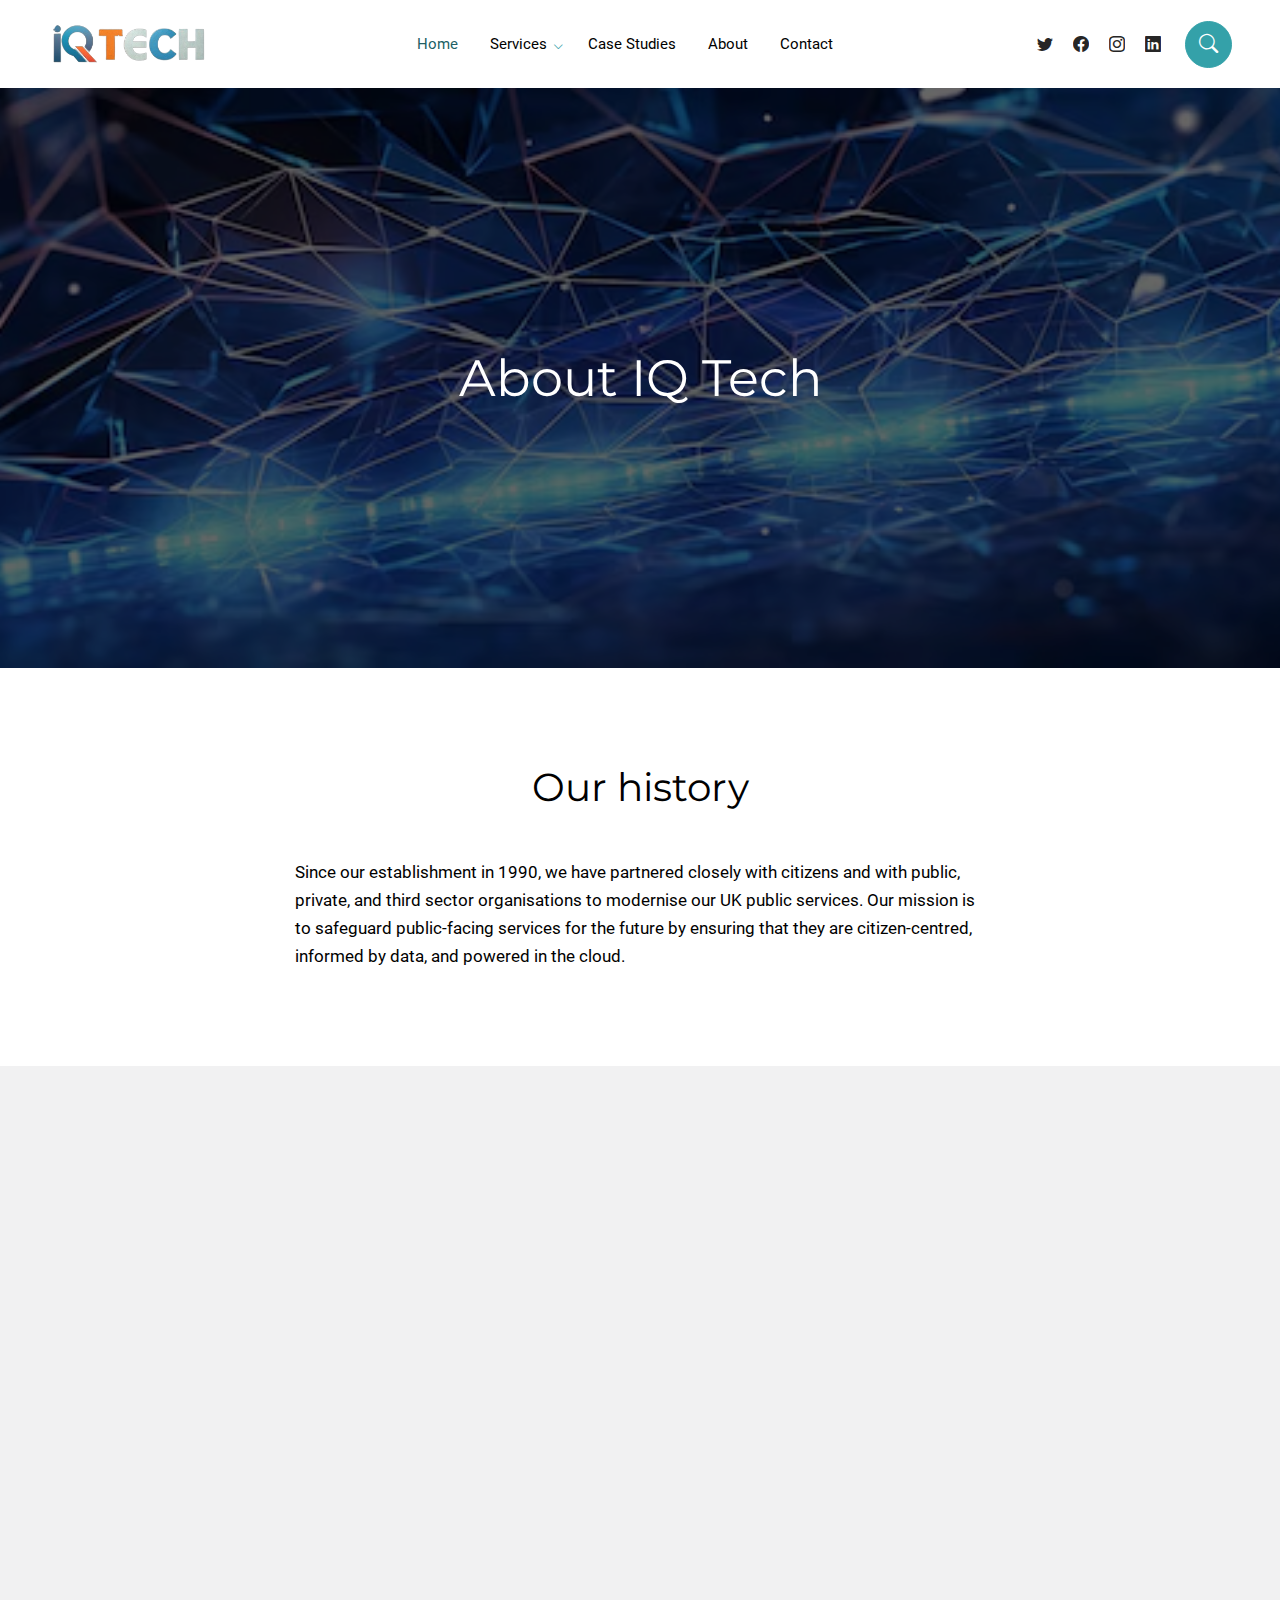
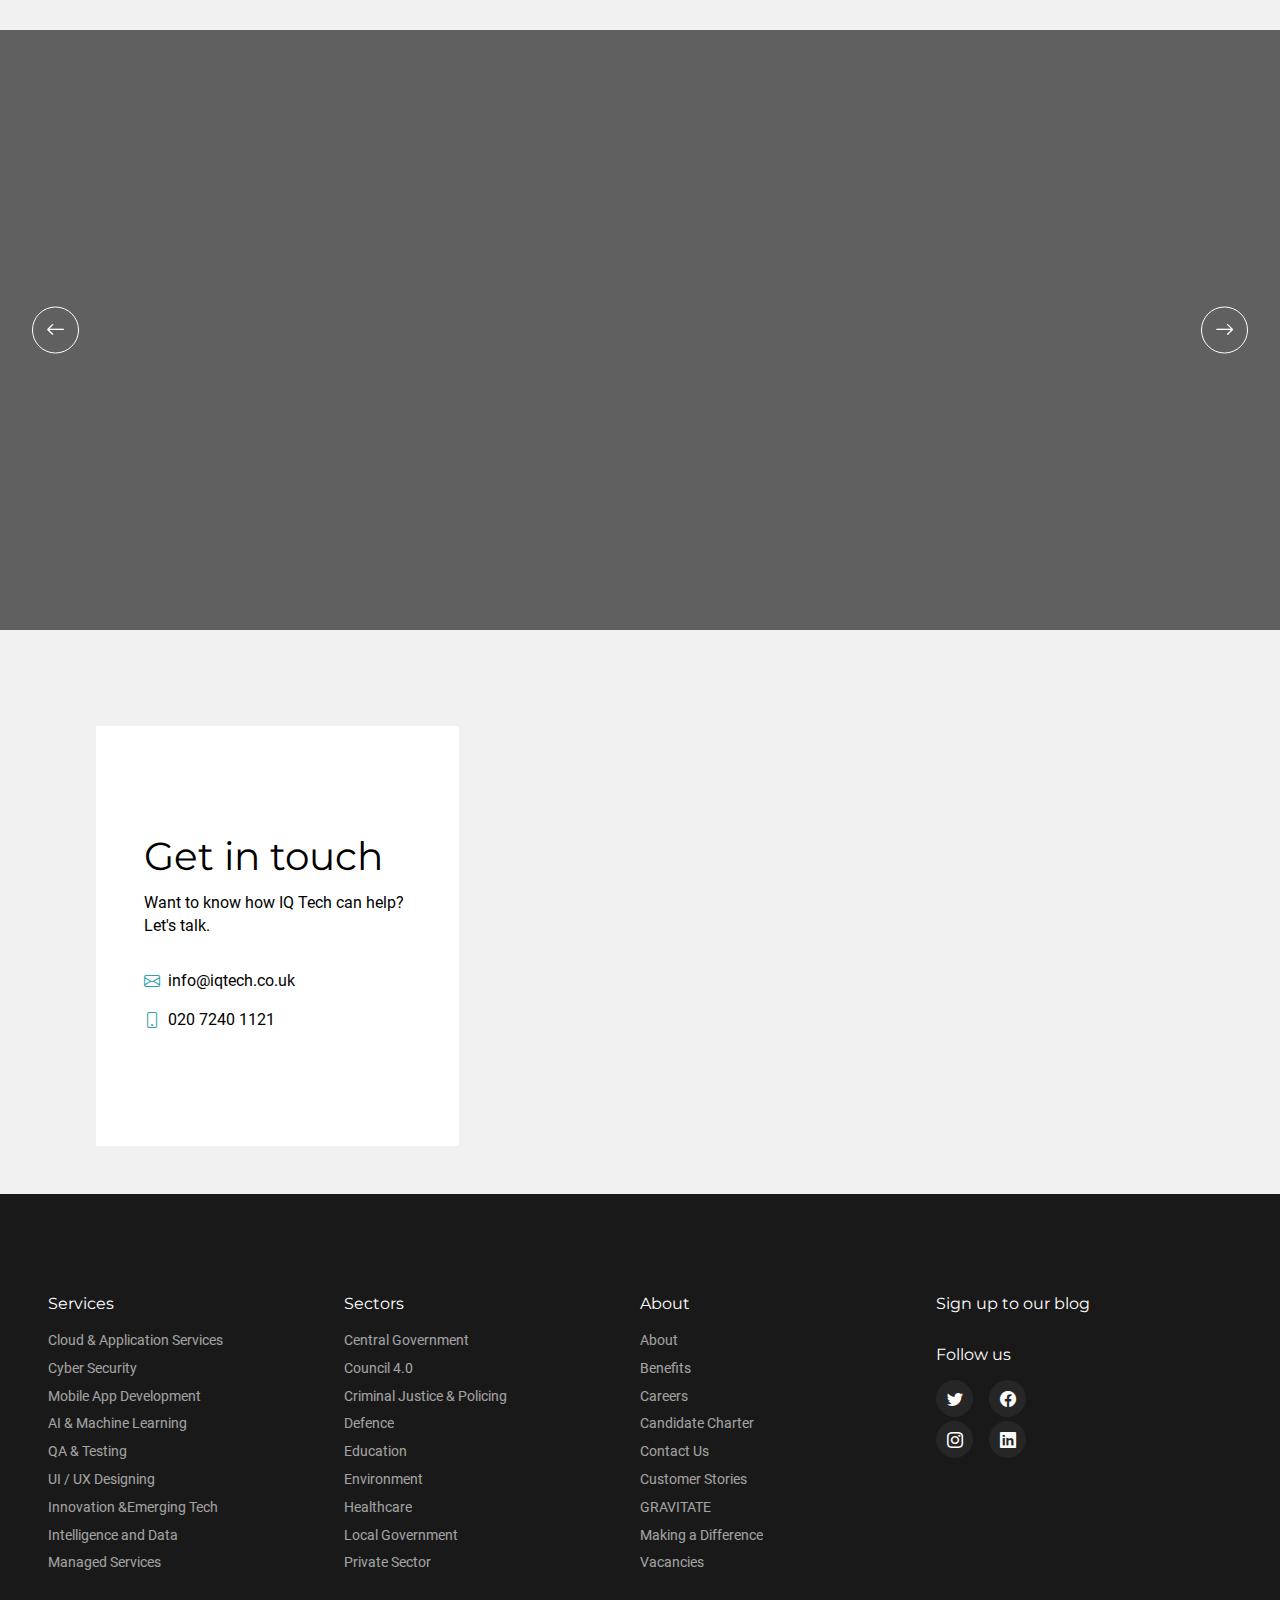
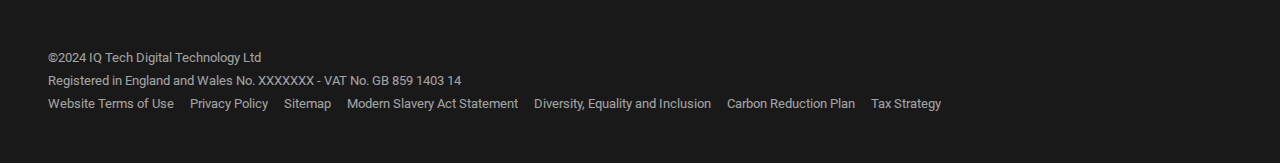
==== commit 29a2b373: "navbar updated" ====
--- a/html/about.html
+++ b/html/about.html
@@ -477,67 +477,11 @@
                         </div>
                         <i class="bi-chevron-down"></i>
                     </li>
-
-                    <li class="page-link has-children " tabindex="0" data-page-name="about">
-                        <a href="/html/about.html">About<i class="bi-chevron-down"></i></a>
-                        <div class="children">
-                            <div class="children__title">
-                                <p>About</p>
-                                <p class="h3">Who we are</p>
-                            </div>
-                            <ul class="children__links">
-                                <li>
-                                    <a href="#"><span>Customer Stories<i class="bi-arrow-right"></i></span></a>
-                                    <span class="sub-text">View our work</span>
-                                </li>
-                                <li>
-                                    <a href="#"><span>Frameworks<i class="bi-arrow-right"></i></span></a>
-                                    <span class="sub-text">Procuring through Iq Tech frameworks</span>
-                                </li>
-                                <li>
-                                    <a href="#"><span>Making a
-                                            Difference<i class="bi-arrow-right"></i></span></a>
-                                    <span class="sub-text">Our social value approach</span>
-                                </li>
-                                <li>
-                                    <a href="#"><span>Partnerships<i class="bi-arrow-right"></i></span></a>
-                                    <span class="sub-text">Our partners</span>
-                                </li>
-
-                            </ul>
-                        </div>
-                        <i class="bi-chevron-down"></i>
+                    <li class="page-link" data-page-name="contact-us">
+                        <a href="#">Case Studies</a>
                     </li>
-
-                    <li class="page-link has-children" tabindex="0" data-page-name="careers">
-                        <a href="#">Careers<i class="bi-chevron-down"></i></a>
-                        <div class="children">
-                            <div class="children__title">
-                                <p>Careers</p>
-                                <p class="h3">Work with us</p>
-                            </div>
-                            <ul class="children__links">
-                                <li>
-                                    <a href="#"><span>Benefits<i class="bi-arrow-right"></i></span></a>
-                                    <span class="sub-text">We offer a range of benefits</span>
-                                </li>
-                                <li>
-                                    <a href="#"><span>Candidate Charter<i class="bi-arrow-right"></i></span></a>
-                                    <span class="sub-text">Our promise to you as an applicant</span>
-                                </li>
-
-                                <li>
-                                    <a href="#"><span>Vacancies<i class="bi-arrow-right"></i></span></a>
-                                    <span class="sub-text">View our vacancies</span>
-                                </li>
-                                <li>
-                                    <a href="#"><span>GRAVITATE<i class="bi-arrow-right"></i></span></a>
-                                    <span class="sub-text">Graduates, Returners, Apprentices, Veterans, Interns, Into
-                                        tech and Transformation Employment</span>
-                                </li>
-                            </ul>
-                        </div>
-                        <i class="bi-chevron-down"></i>
+                    <li class="page-link active" data-page-name="contact-us">
+                        <a href="#">About</a>
                     </li>
 
                     <li class="page-link" data-page-name="contact-us">
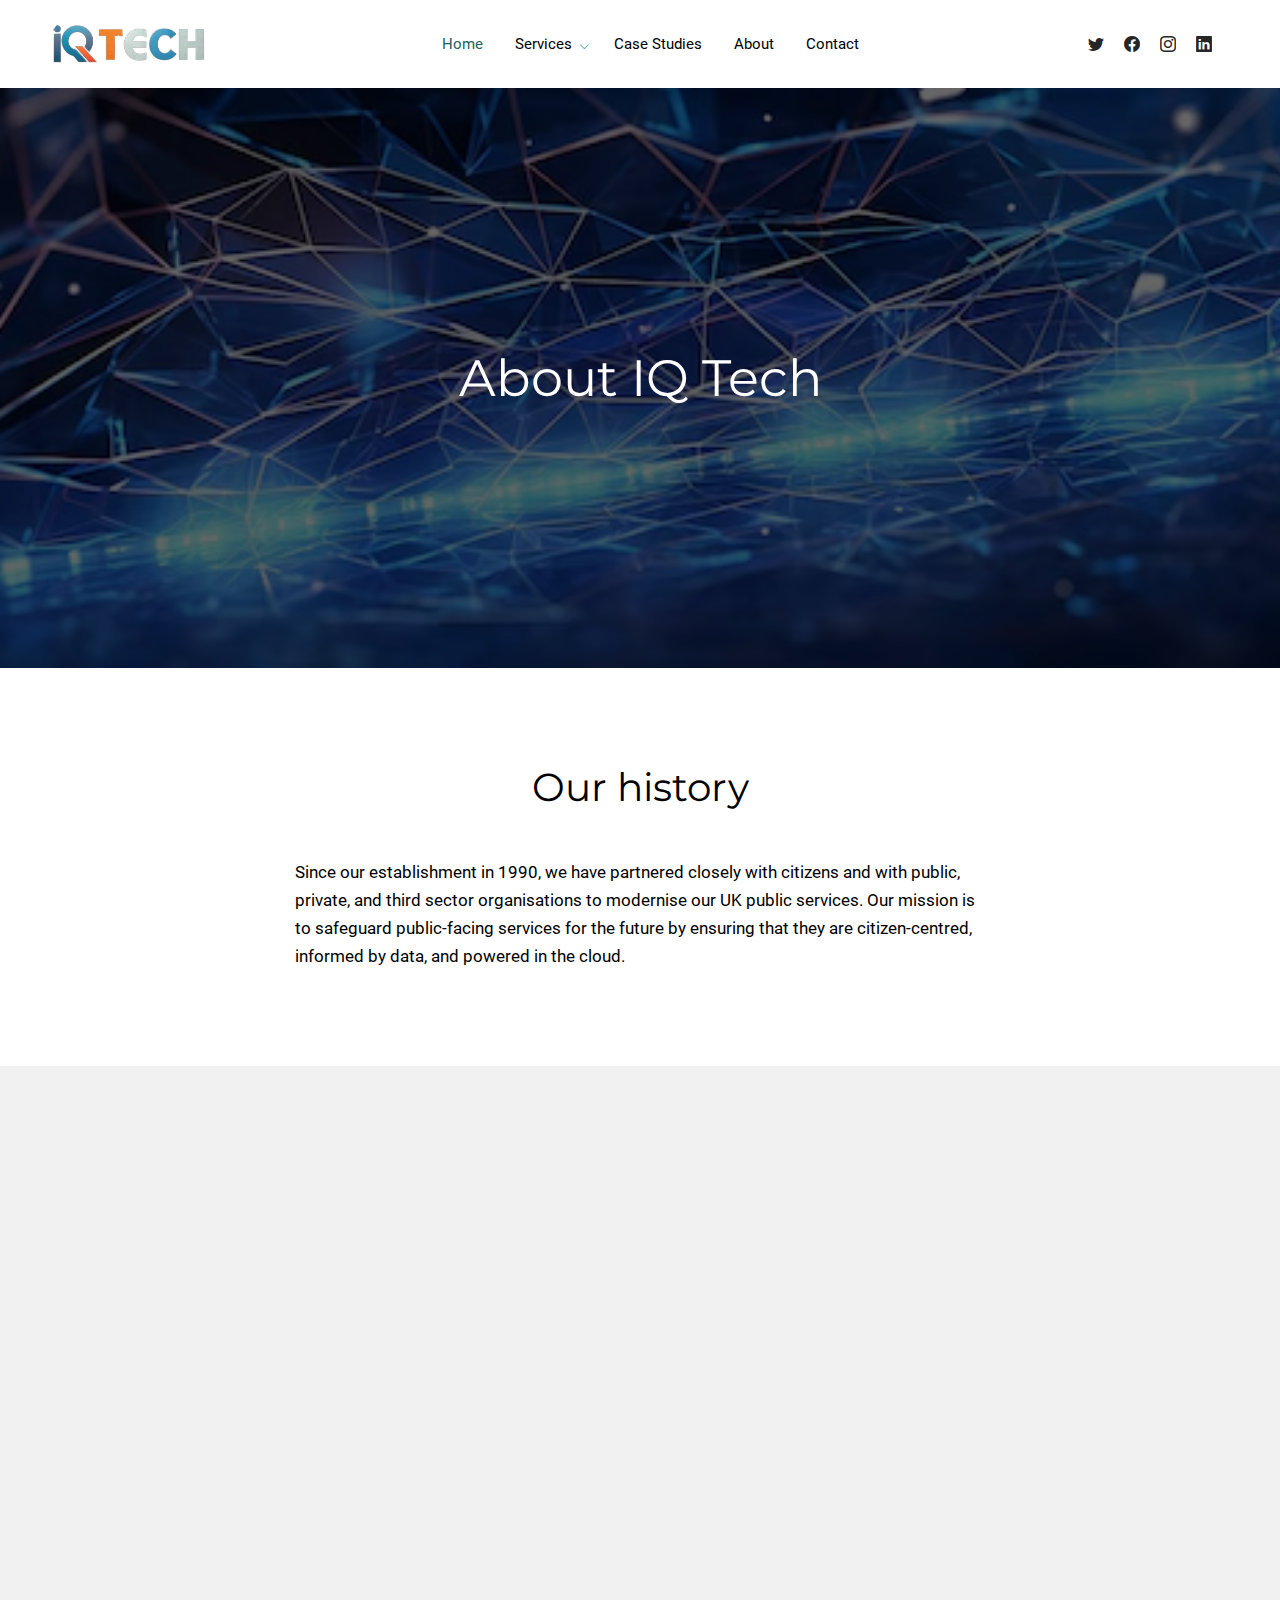
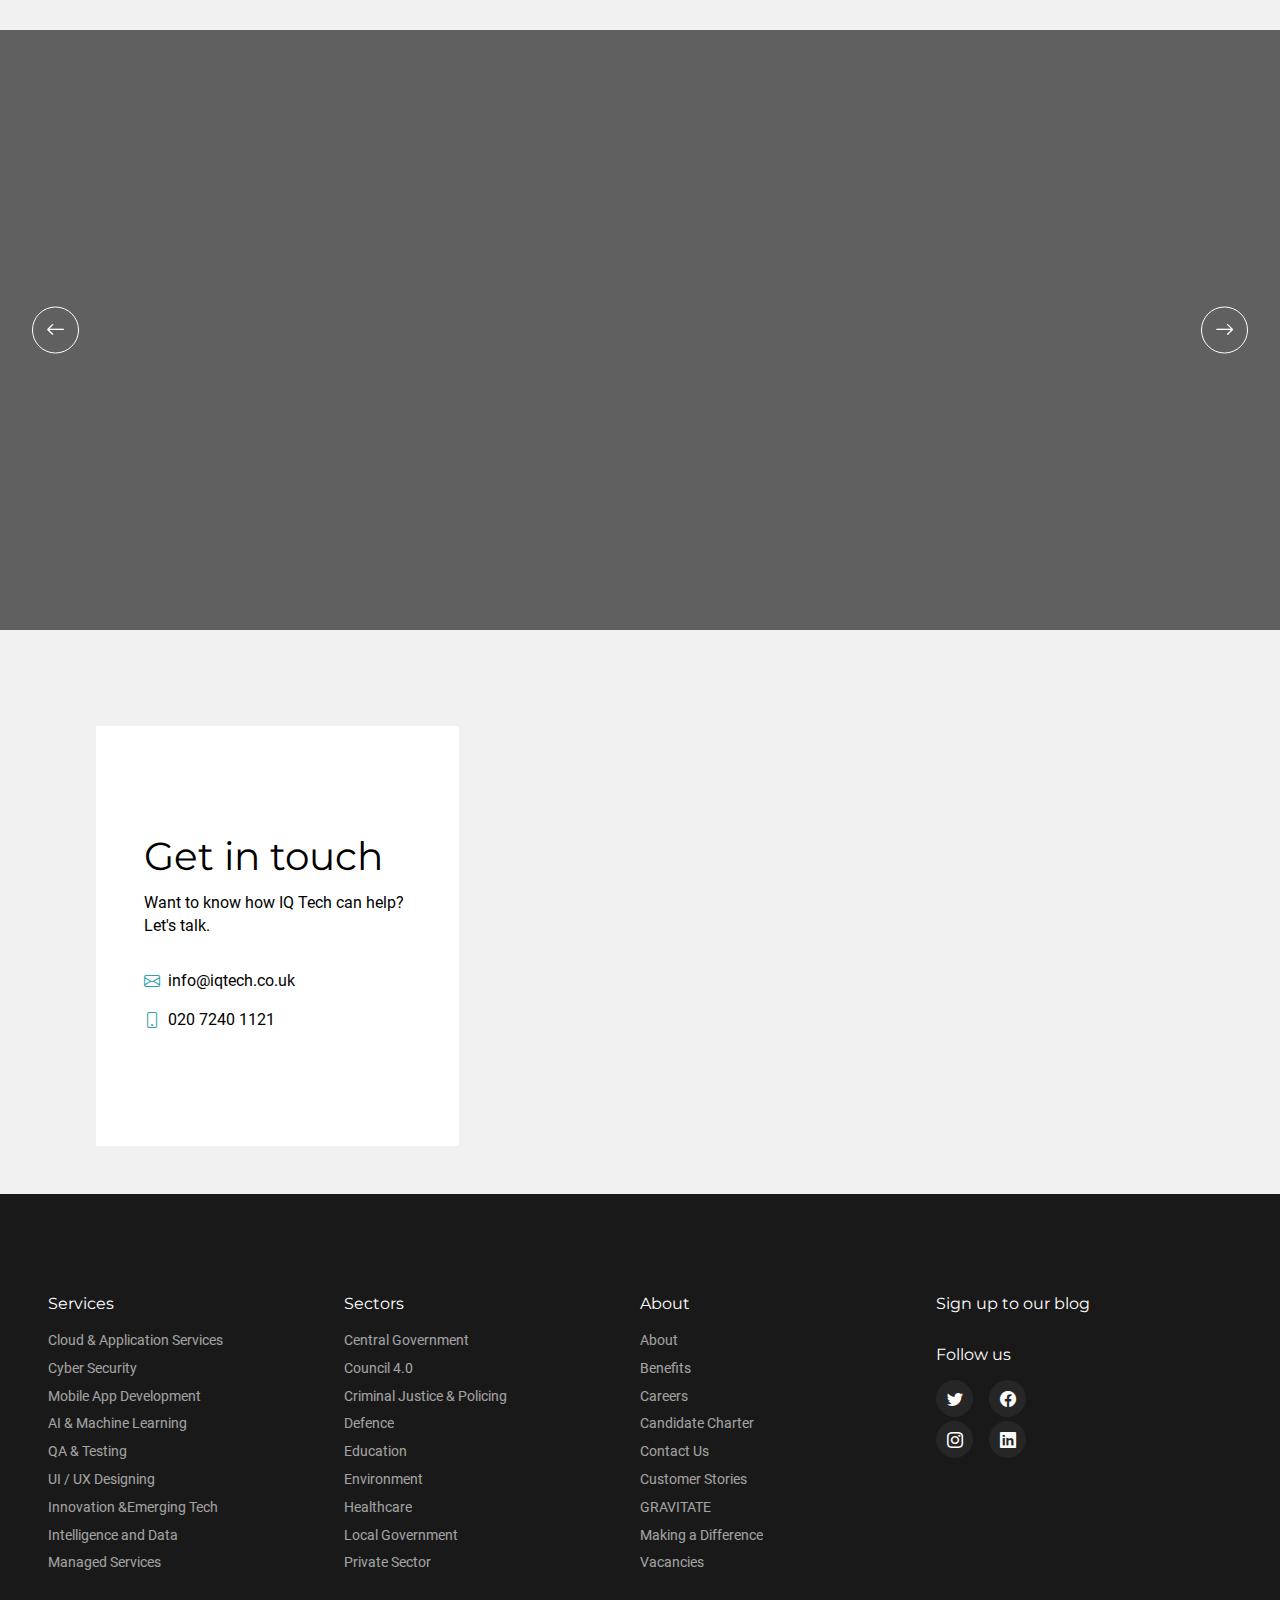
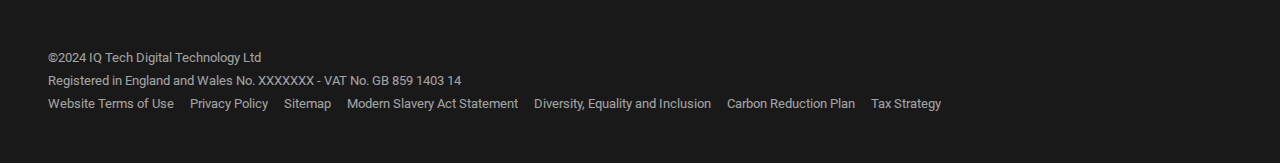
==== commit 4e859e2a: "sub-category added" ====
--- a/html/about.html
+++ b/html/about.html
@@ -431,7 +431,7 @@
                     <a href="/index.html" class="logo-container"><img src="/images/logo.png" alt="IQ TECH"></a>
                 </div>
                 <ul class="c-main-nav-links c-main-nav-links--p">
-                    <li class="page-link" data-page-name="home">
+                    <li class="page-link active" data-page-name="home">
                         <a href="/index.html">Home</a>
                     </li>
 
@@ -444,33 +444,33 @@
                             </div>
                             <ul class="children__links">
                                 <li>
-                                    <a href="/html/cloud.html"><span>Cloud and Application Services<i
+                                    <a href="/html/cloud.html"><span>Cloud Engineering and Platforms<i
                                                 class="bi-arrow-right"></i></span></a>
                                 </li>
                                 <li>
-                                    <a href=""><span>Cyber Security<i class="bi-arrow-right"></i></span></a>
+                                    <a href="/html/Cyber.html"><span>Cyber Security Services<i class="bi-arrow-right"></i></span></a>
                                 </li>
                                 <li>
-                                    <a href=""><span>Mobile App Development<i class="bi-arrow-right"></i></span></a>
+                                    <a href="/html/Web.html"><span>Web & Mobile Solutions<i class="bi-arrow-right"></i></span></a>
                                 </li>
                                 <li>
-                                    <a href=""><span>AI & Machine Learning<i class="bi-arrow-right"></i></span></a>
+                                    <a href="/html/AI.html"><span>AI and Machine Learning<i class="bi-arrow-right"></i></span></a>
                                 </li>
                                 <li>
-                                    <a href=""><span>UI/UX Designing<i class="bi-arrow-right"></i></span></a>
+                                    <a href="/html/QA.html"><span>QA and Testing Services<i class="bi-arrow-right"></i></span></a>
                                 </li>
                                 <li>
-                                    <a href=""><span>QA & Testing<i class="bi-arrow-right"></i></span></a>
+                                    <a href="/html/UI.html"><span>UI/UX Design Services<i class="bi-arrow-right"></i></span></a>
                                 </li>
                                 <li>
-                                    <a href=""><span>Innovation and Emerging Technology<i
+                                    <a href="/html/power.html"><span>Power BI<i
                                                 class="bi-arrow-right"></i></span></a>
                                 </li>
                                 <li>
-                                    <a href=""><span>Intelligence and Data<i class="bi-arrow-right"></i></span></a>
+                                    <a href="/html/manage.html"><span>Managed Services<i class="bi-arrow-right"></i></span></a>
                                 </li>
                                 <li>
-                                    <a href=""><span>Managed Services<i class="bi-arrow-right"></i></span></a>
+                                    <a href="/html/intelligence.html"><span>Intelligence and Data Services<i class="bi-arrow-right"></i></span></a>
                                 </li>
 
                             </ul>
@@ -480,8 +480,8 @@
                     <li class="page-link" data-page-name="contact-us">
                         <a href="#">Case Studies</a>
                     </li>
-                    <li class="page-link active" data-page-name="contact-us">
-                        <a href="#">About</a>
+                    <li class="page-link" data-page-name="contact-us">
+                        <a href="/html/about.html">About</a>
                     </li>
 
                     <li class="page-link" data-page-name="contact-us">
@@ -498,20 +498,7 @@
                             aria-label="Follow us on Instagram"><i class="bi-instagram"></i></a></li>
                     <li class="page-link page-link--social"><a href="#" target="_blank" rel="noreferrer"
                             aria-label="Follow us on LinkedIn"><i class="bi-linkedin"></i></a></li>
-                    <li class="search">
-                        <a href="#" id="s-trigger" class="s-trigger" aria-label="Search">
-                            <i class="bi-search"></i>
-                        </a>
-                        <form role="search" method="get" id="searchform" class="searchform" action=""
-                            data-hs-cf-bound="true">
-                            <div>
-                                <label class="screen-reader-text" for="s">Search for:</label>
-                                <input type="text" value="" name="s" id="s">
-                                <input type="submit" id="searchsubmit" value="Search">
-                            </div>
-                        </form> <button id="close-search" class="close" aria-label="Close search bar"><i
-                                class="bi-plus"></i></button>
-                    </li>
+                  
                 </ul>
 
                 <button id="nav-toggle" class="nav-toggle">
--- a/stylesheet/style.css
+++ b/stylesheet/style.css
@@ -8563,7 +8563,8 @@
 .c-block--page-links .c-page-link__content .restuls-page-header .restuls-page-header-inner h1,
 .restuls-page-header .restuls-page-header-inner .c-block--page-links .c-page-link__content h1 {
     color: black;
-    max-width: 14.375rem;
+    /* max-width: 14.375rem; */
+    text-align: center;
     transition: color 0.45s ease
 }
 
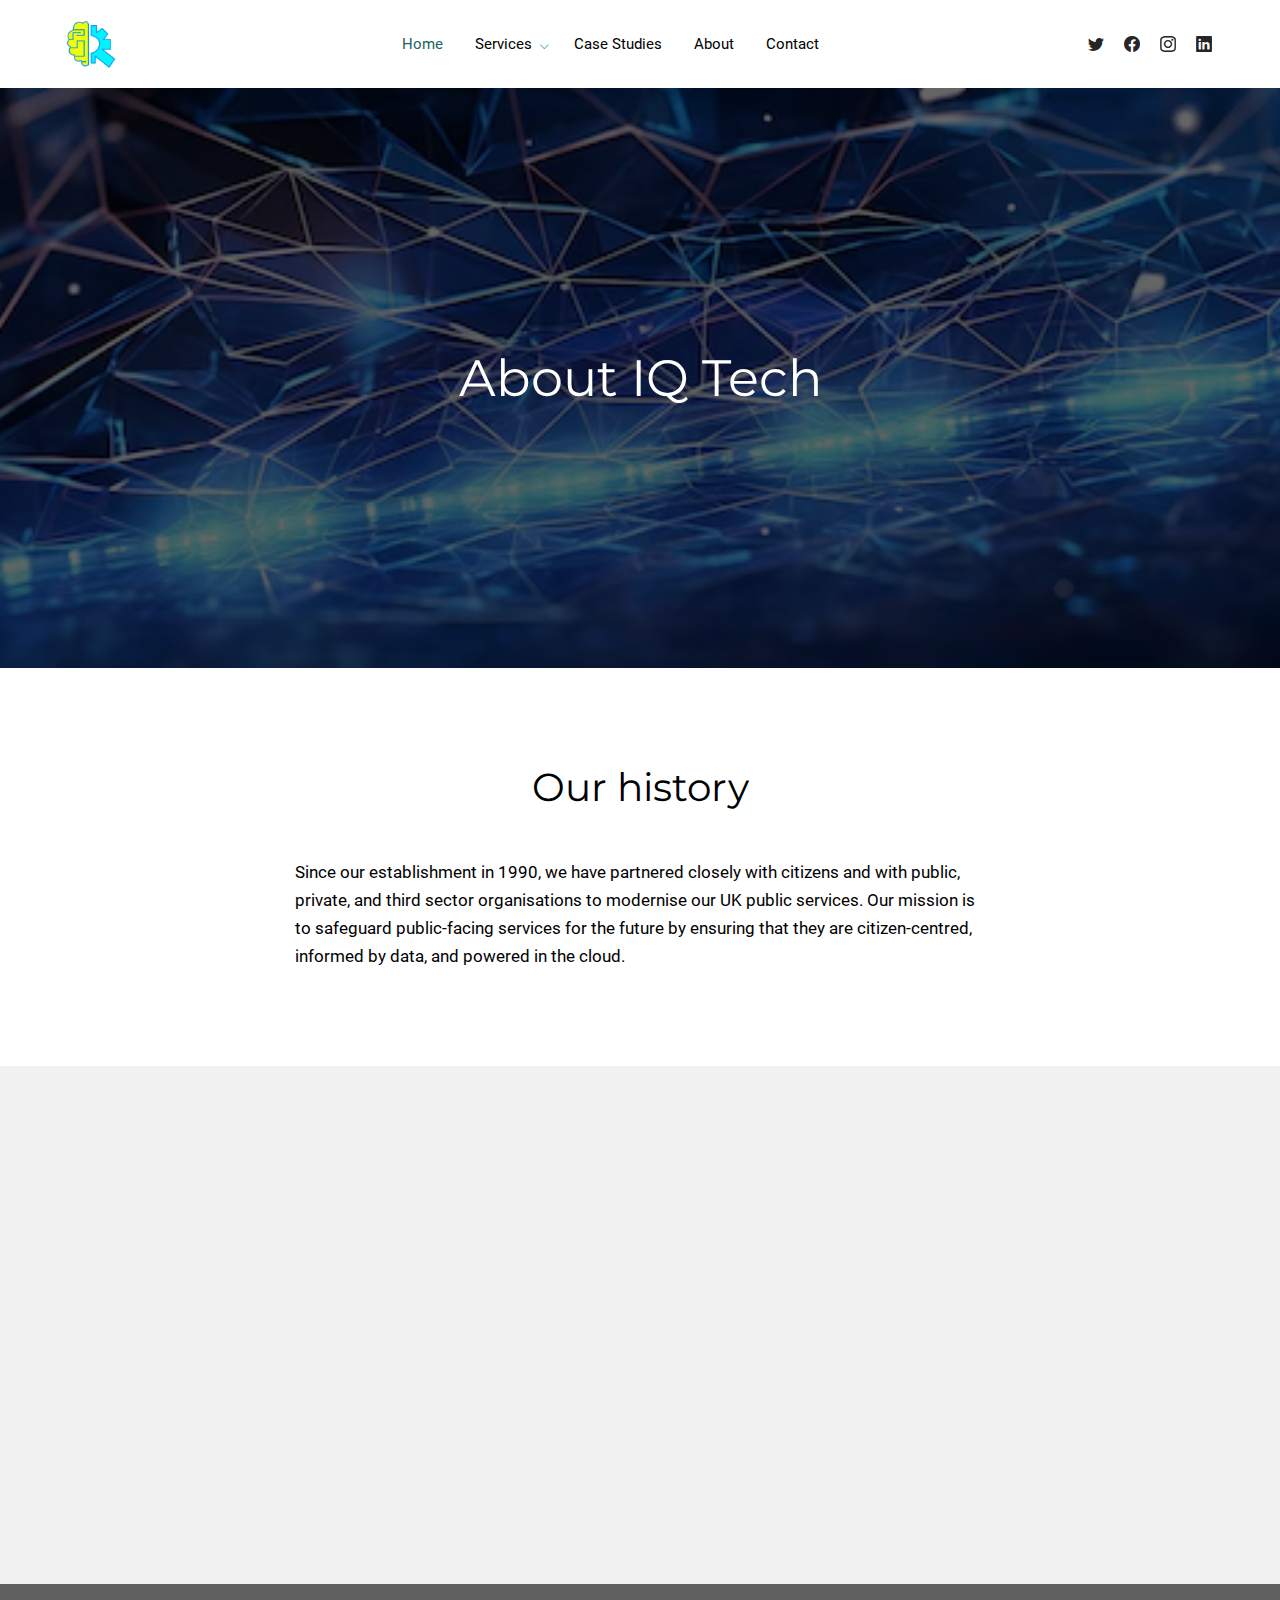
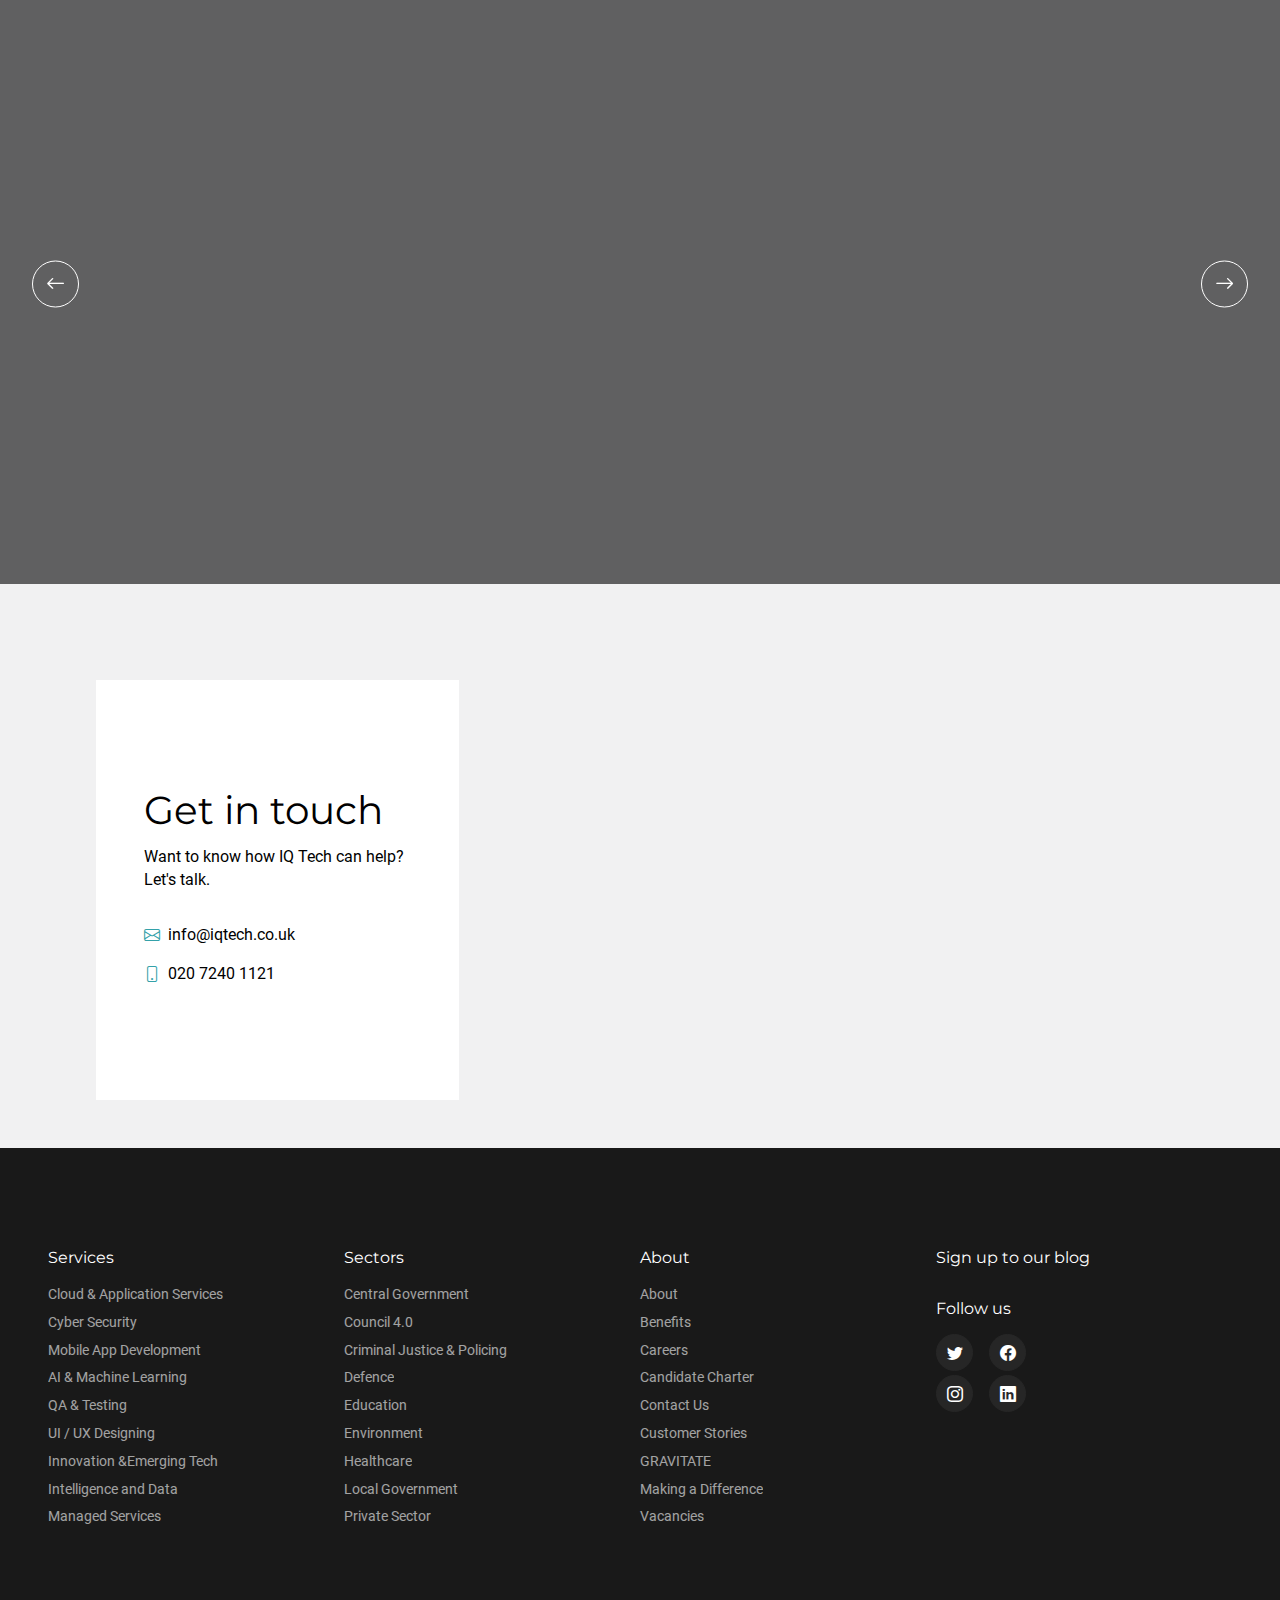
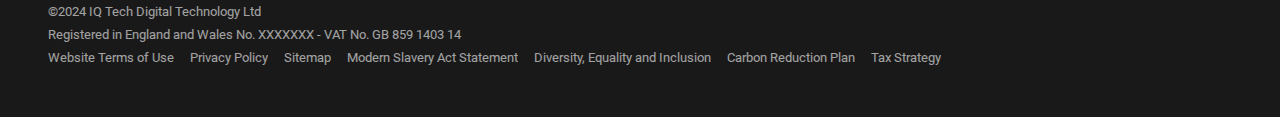
==== commit 593de110: "minor changes updated" ====
--- a/html/about.html
+++ b/html/about.html
@@ -15,11 +15,11 @@
         content="Delivering end-to-end software solutions that are user-centric, secure, and designed for the future.">
     <!-- <meta property="og:url" content="https://methods.co.uk/"> -->
     <meta property="og:site_name" content="IQ TECH">
-    <meta property="og:image" content="/image/favicon.png">
-
-    <link data-size="32" rel="icon" type="image/png" sizes="32x32" href="/images/favicon.png">
-    <link data-size="96" rel="icon" type="image/png" sizes="96x96" href="/images/favicon.png">
-    <link data-size="16" rel="icon" type="image/png" sizes="16x16" href="/images/favicon.png">
+    <meta property="og:image" content="/image/flogo.png">
+
+    <link data-size="32" rel="icon" type="image/png" sizes="32x32" href="/images/flogo.png">
+    <link data-size="96" rel="icon" type="image/png" sizes="96x96" href="/images/flogo.png">
+    <link data-size="16" rel="icon" type="image/png" sizes="16x16" href="/images/flogo.png">
     <meta name="robots" content="max-image-preview:large">
     <link rel="dns-prefetch" href="https://js-eu1.hs-scripts.com/">
     <style id="classic-theme-styles-inline-css" type="text/css">
@@ -428,7 +428,7 @@
         <nav id="main-nav" class="c-main-nav">
             <div class="container">
                 <div class="c-main-nav-logo">
-                    <a href="/index.html" class="logo-container"><img src="/images/logo.png" alt="IQ TECH"></a>
+                    <a href="/index.html" class="logo-container"><img src="/images/flogo.png" alt="IQ TECH"></a>
                 </div>
                 <ul class="c-main-nav-links c-main-nav-links--p">
                     <li class="page-link active" data-page-name="home">
--- a/stylesheet/style.css
+++ b/stylesheet/style.css
@@ -2996,7 +2996,7 @@
 }
 
 .c-block .c-block-title {
-    max-width: 45rem;
+    max-width: 62rem;
     padding: 0 0 1.5rem
 }
 
@@ -6588,7 +6588,8 @@
 
 @media screen and (min-width: 992px) {
     nav.c-main-nav .c-main-nav-logo a.logo-container img {
-        max-width: 10.3125em
+        /* max-width: 10.3125em */
+        max-width: 5.3125em;
     }
 }
 
@@ -8564,7 +8565,7 @@
 .restuls-page-header .restuls-page-header-inner .c-block--page-links .c-page-link__content h1 {
     color: black;
     /* max-width: 14.375rem; */
-    text-align: center;
+    /* text-align: center; */
     transition: color 0.45s ease
 }
 
